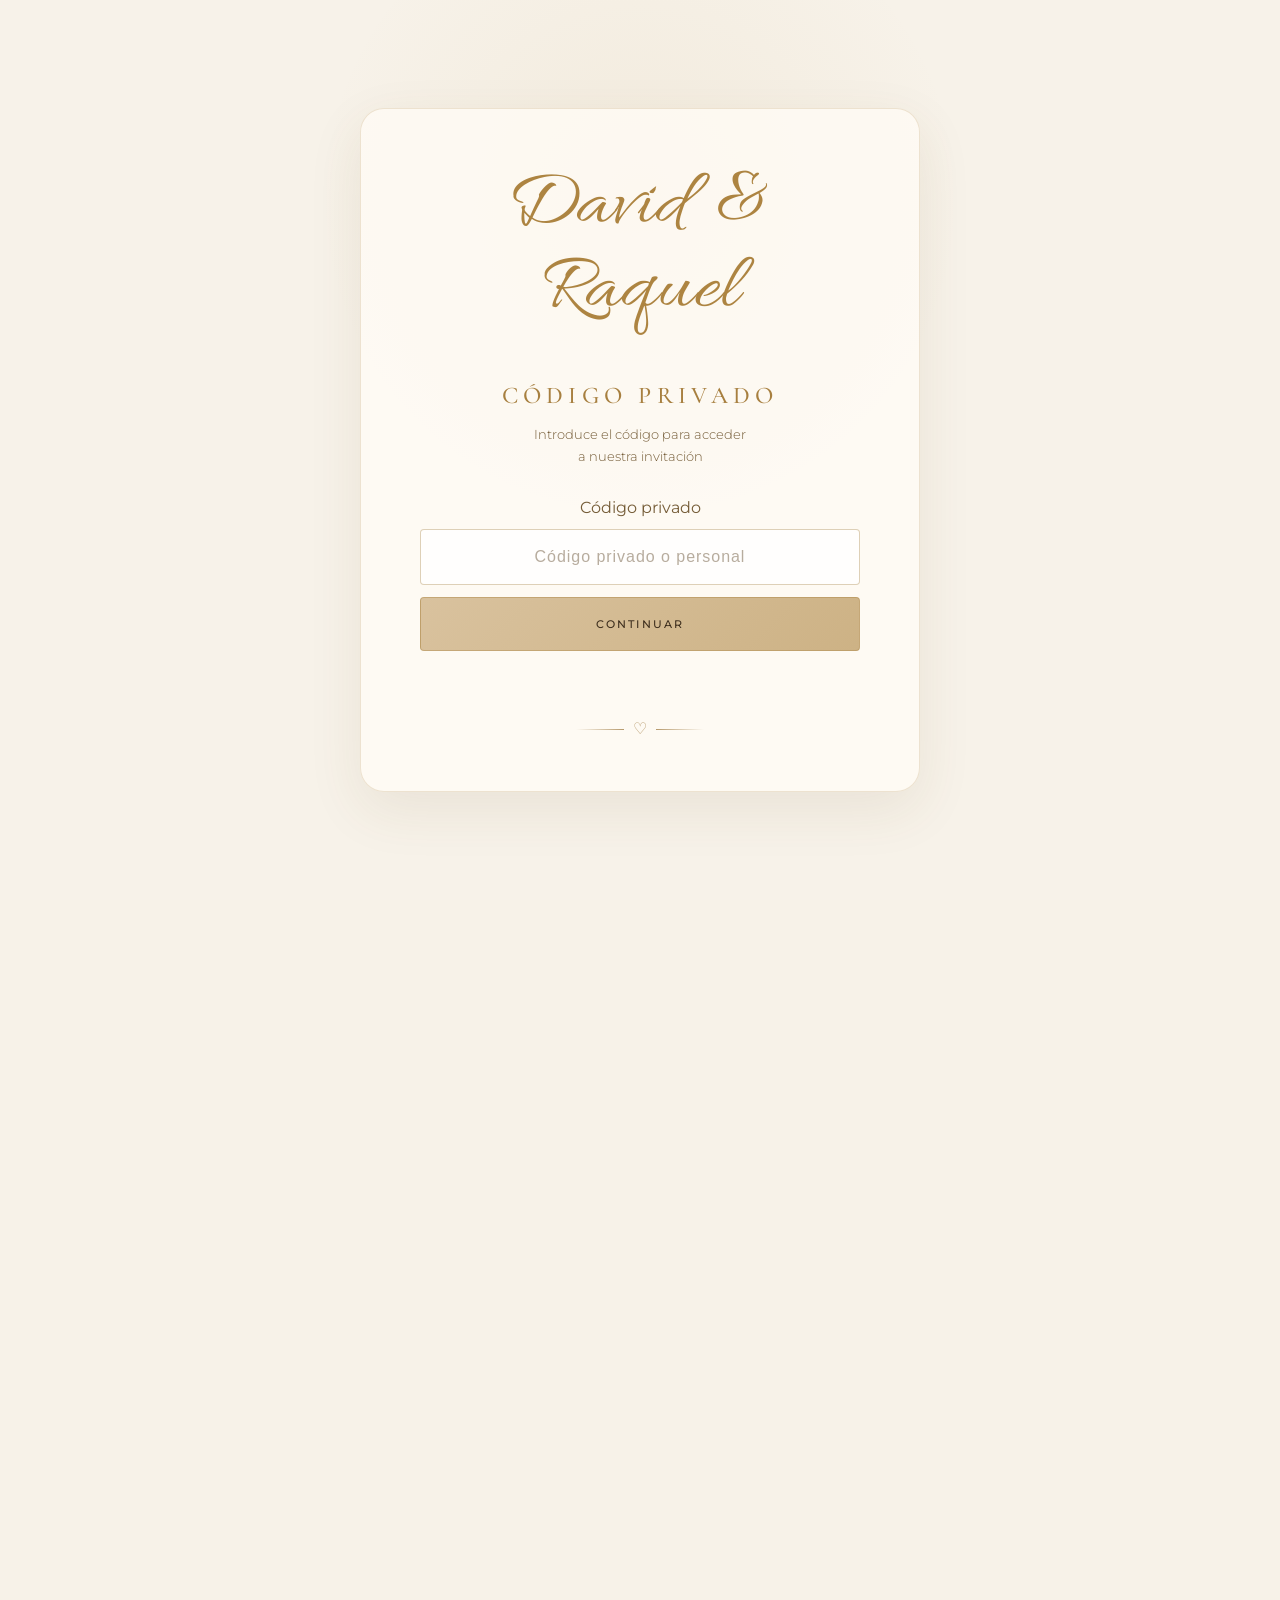
==== index.html @ b71aab76 "Actualización" ====
<!doctype html>
<html lang="es">
<head>
  <meta charset="utf-8">
  <meta name="viewport" content="width=device-width, initial-scale=1, maximum-scale=1, user-scalable=no, viewport-fit=cover">
  <meta name="theme-color" content="#f7f2e8">
  <meta name="robots" content="noindex,nofollow,noarchive">
  <meta name="description" content="Invitación de boda de David y Raquel">
  <meta name="format-detection" content="telephone=no,email=no,address=no,date=no">
  <title>David & Raquel · Nuestra boda</title>

  <link rel="preconnect" href="https://fonts.googleapis.com">
  <link rel="preconnect" href="https://fonts.gstatic.com" crossorigin>
  <link href="https://fonts.googleapis.com/css2?family=Allura&family=Cormorant+Garamond:wght@400;500;600&family=Montserrat:wght@300;400;500&display=swap" rel="stylesheet">

  <style id="critical-access-css">
    html,body{margin:0;background:#f7f2e9}
    body.is-locked{overflow:hidden}
    body.is-locked main,
    body.is-locked .site-header,
    body.is-locked .floating-nav,
    body.is-locked .music-control,
    body.is-locked .scroll-progress{
      visibility:hidden!important;
      opacity:0!important;
      pointer-events:none!important
    }
    #accessGate{
      position:fixed;inset:0;z-index:3000;
      display:grid;place-items:center;background:#f7f2e9
    }
  </style>
  <link rel="stylesheet" href="css/style.css?v=55.2">
</head>
<body class="is-locked">
  <div class="scroll-progress" id="scrollProgress"></div>

  <div class="access-gate access-gate--cinematic" id="accessGate">
    <div class="access-card access-card--dark">
      <div class="access-monogram access-monogram--names" aria-hidden="true">David <span>&amp;</span> Raquel</div>
      <p class="access-kicker">Código privado</p>
      <p class="access-copy">
        Introduce el código para acceder<br>
        a nuestra invitación
      </p>

      <form id="accessForm" class="access-form-cinematic">
        <label class="sr-only" for="accessCode">Código privado</label>
        <input id="accessCode"
               type="password"
               required
               maxlength="20"
               autocomplete="off"
               inputmode="text"
               placeholder="Código privado o personal">
        <button type="submit">Continuar</button>
        <p id="accessMessage"
           class="access-message"
           role="status"
           aria-live="polite"></p>
      </form>

      <div class="access-ornament" aria-hidden="true">
        <span></span><i>♡</i><span></span>
      </div>
</div>
  </div>

  <main>
    <section class="hero" id="portada" aria-labelledby="titulo-principal">
      <div class="hero__content">
        <p class="hero__eyebrow">Nos casamos</p>
        <h1 id="titulo-principal" class="hero__names">
          <span>David</span>
          <span class="hero__ampersand">&</span>
          <span>Raquel</span>
        </h1>
        <div class="hero__divider" aria-hidden="true"></div>
        <p class="hero__date">
          <span>22</span><span>noviembre</span><span>2026</span>
        </p>
        <p class="hero__time">17:00 horas</p>

        <div class="personalized-welcome" id="personalizedWelcome" hidden>
          <p class="personalized-welcome__eyebrow">Esta invitación es para</p>
          <p class="personalized-welcome__name" id="personalizedGuestName"></p>
          <p class="personalized-welcome__message" id="personalizedMessage">
            Nos hace muchísima ilusión compartir este día contigo.
          </p>
        </div>
      </div>
</section>

    <section class="countdown-section" id="cuenta-atras" aria-labelledby="countdown-title">
      <div class="countdown-section__inner">
        <h2 id="countdown-title">Cuenta atrás</h2>
        <p class="countdown-section__script">Faltan</p>
        <div class="countdown" role="timer" aria-live="polite">
          <article class="countdown__item"><strong id="days">000</strong><span>Días</span></article>
          <article class="countdown__item"><strong id="hours">00</strong><span>Horas</span></article>
          <article class="countdown__item"><strong id="minutes">00</strong><span>Min</span></article>
          <article class="countdown__item"><strong id="seconds">00</strong><span>Seg</span></article>
        </div>
        <p class="countdown-section__closing">para celebrar juntos nuestro gran día</p>
      </div>
</section>

    <section class="story" id="historia" aria-labelledby="story-title">
      <div class="story__intro reveal">
        <p class="section-kicker">Nuestra historia</p>
        <h2 id="story-title">Cómo empezó todo</h2>
        <div class="section-divider" aria-hidden="true"></div>
        <p class="story__lead">
          Nos encontramos en un momento inesperado que cambió nuestras vidas para siempre.
          Desde ese día, cada instante juntos se ha convertido en una historia de amor que
          merece ser contada. Quizá nuestro hilo rojo llevaba años entrelazando nuestros
          caminos, esperando el momento perfecto para unirnos. Hoy, con el corazón lleno
          de ilusión, queremos compartir con vosotros el comienzo de nuestro para siempre.
        </p>
      </div>

      <div class="timeline">
        <article class="timeline__item reveal">
          <span class="timeline__number">01</span>
          <div class="timeline__content">
            <span class="timeline__icon">♥</span>
            <p class="timeline__eyebrow">Nos conocimos</p>
            <h3>Algo especial</h3>
            <p>Y aunque no era el momento, sentimos que había algo especial entre nosotros.</p>
          </div>
        </article>

        <article class="timeline__item reveal">
          <span class="timeline__number">02</span>
          <div class="timeline__content">
            <span class="timeline__icon">◇</span>
            <p class="timeline__eyebrow">La pedida</p>
            <h3>Un atardecer inolvidable</h3>
            <p>
              Un atardecer, en un lugar muy especial, llegó una pregunta que cambiaría
              nuestras vidas para siempre. Y, por supuesto, la respuesta fue un “sí”
              lleno de ilusión.
            </p>
          </div>
        </article>

        <article class="timeline__item reveal">
          <span class="timeline__number">03</span>
          <div class="timeline__content">
            <span class="timeline__icon">♡</span>
            <p class="timeline__eyebrow">22 de noviembre de 2026</p>
            <h3>Una nueva etapa</h3>
            <p>
              Y aquí estamos. A punto de comenzar la aventura más bonita de todas.
              Nos haría muchísima ilusión que formarais parte del primer capítulo
              de esta nueva e ilusionante etapa de nuestras vidas.
            </p>
          </div>
        </article>
      </div>
</section>

    <section class="program" id="programa" aria-labelledby="program-title">
      <div class="program__intro reveal">
        <p class="section-kicker">Programa</p>
        <h2 id="program-title">Nuestro gran día</h2>
        <div class="section-divider" aria-hidden="true"></div>
        <p>
          Cada momento de este día ha sido preparado con muchísima ilusión.
          Esperamos compartirlo con vosotros.
        </p>
      </div>

      <div class="program__timeline">
        <article class="program__item reveal">
          <time datetime="2026-11-22T16:30:00+01:00">16:30</time>
          <div class="program__dot" aria-hidden="true"></div>
          <div class="program__content">
            <span class="program__icon program__icon--church" aria-hidden="true">⛪</span>
            <h3>Llegada de los invitados a la iglesia</h3>
            <p>Los invitados esperan nuestra llegada y el comienzo de nuestro gran día.</p>
          </div>
        </article>

        <article class="program__item reveal">
          <time datetime="2026-11-22T17:00:00+01:00">17:00</time>
          <div class="program__dot" aria-hidden="true"></div>
          <div class="program__content">
            <span class="program__icon program__icon--rings" aria-hidden="true">
              <svg viewBox="0 0 64 42" focusable="false">
                <circle cx="24" cy="23" r="13"></circle>
                <circle cx="40" cy="23" r="13"></circle>
                <path d="M18 9l3-5h6l3 5M34 9l3-5h6l3 5"></path>
              </svg>
            </span>
            <h3>Ceremonia</h3>
            <p>El momento en el que diremos «sí, quiero».</p>
          </div>
        </article>

        <article class="program__item reveal">
          <time datetime="2026-11-22T19:30:00+01:00">19:30</time>
          <div class="program__dot" aria-hidden="true"></div>
          <div class="program__content">
            <span class="program__icon" aria-hidden="true">🥂</span>
            <h3>Cóctel</h3>
            <p>Brindaremos, compartiremos risas y comenzaremos la celebración.</p>
          </div>
        </article>

        <article class="program__item reveal">
          <time datetime="2026-11-22T21:00:00+01:00">21:00</time>
          <div class="program__dot" aria-hidden="true"></div>
          <div class="program__content">
            <span class="program__icon" aria-hidden="true">🍽️</span>
            <h3>Cena</h3>
            <p>Un momento para disfrutar juntos alrededor de la mesa.</p>
          </div>
        </article>

        <article class="program__item reveal">
          <time datetime="2026-11-22T22:00:00+01:00">22:00</time>
          <div class="program__dot" aria-hidden="true"></div>
          <div class="program__content">
            <span class="program__icon" aria-hidden="true">🎵</span>
            <h3>¡Empieza la fiesta!</h3>
            <p>El momento de darlo todo en la pista de baile.</p>
          </div>
        </article>
      </div>
</section>

    <section class="locations" id="ubicaciones" aria-labelledby="locations-title">
      <div class="locations__intro reveal">
        <p class="section-kicker">Dónde nos vemos</p>
        <h2 id="locations-title">Ceremonia y celebración</h2>
        <div class="section-divider" aria-hidden="true"></div>
        <p>Dos lugares especiales para un día que recordaremos siempre.</p>
      </div>

      <div class="locations__grid">
        <article class="location-card reveal">
          <span class="location-card__symbol" aria-hidden="true">♡</span>
          <p class="location-card__eyebrow">Ceremonia</p>
          <h3>Iglesia Nuestra Señora de los Dolores</h3>
          <p class="location-card__time">17:00 h</p>
          <address>
            C/ Gran Vía, 16<br>
            21410 Isla Cristina, Huelva
          </address>
          <a class="location-card__link"
             href="https://www.google.com/maps/search/?api=1&query=Iglesia%20Nuestra%20Se%C3%B1ora%20de%20los%20Dolores%2C%20Calle%20Gran%20V%C3%ADa%2016%2C%2021410%20Isla%20Cristina%2C%20Huelva"
             target="_blank"
             rel="noopener noreferrer">
            <span aria-hidden="true">📍</span> Abrir ubicación en Google Maps <span aria-hidden="true">→</span>
          </a>
        </article>

        <article class="location-card reveal">
          <span class="location-card__symbol location-card__symbol--stars" aria-hidden="true">
            <span>✦</span><span>✧</span><span>✦</span>
          </span>
          <p class="location-card__eyebrow">Celebración</p>
          <h3>Espacio Capitana</h3>
          <p class="location-card__time">19:30 h</p>
          <address>
            Plaza de la Ribera, 7 · Planta 2<br>
            21410 Isla Cristina, Huelva
          </address>
          <a class="location-card__link"
             href="https://www.google.com/maps/search/?api=1&query=Espacio%20Capitana%2C%20Plaza%20de%20la%20Ribera%207%2C%20Planta%202%2C%2021410%20Isla%20Cristina%2C%20Huelva"
             target="_blank"
             rel="noopener noreferrer">
            <span aria-hidden="true">📍</span> Abrir ubicación en Google Maps <span aria-hidden="true">→</span>
          </a>
        </article>
      </div>
</section>
    <section class="rsvp" id="confirmacion" aria-labelledby="rsvp-title">
      <div class="rsvp__intro reveal">
        <p class="section-kicker">Confirmación</p>
        <h2 id="rsvp-title">Nos encantará contar contigo</h2>
        <div class="section-divider" aria-hidden="true"></div>
        <p>
          Por favor, confirma tu asistencia antes del 15 de octubre de 2026
          para ayudarnos a preparar este día con todo el cariño.
        </p>
      </div>

      <form class="rsvp-form reveal" id="rsvpForm" novalidate>
        <div class="form-field form-field--full">
          <label for="guestName">Nombre y apellidos</label>
          <input id="guestName" name="nombre" type="text" autocomplete="name" required>
          <small class="field-error" data-error-for="guestName"></small>
        </div>

        <div class="form-field">
          <label for="phone">Teléfono</label>
          <input id="phone" name="telefono" type="tel" autocomplete="tel"
                 inputmode="tel" placeholder="Opcional">
        </div>


        <fieldset class="form-field form-field--full attendance-field">
          <legend>¿Podrás acompañarnos?</legend>
          <label class="radio-option">
            <input type="radio" name="asistencia" value="Sí" required>
            <span>Sí, allí estaré</span>
          </label>
          <label class="radio-option">
            <input type="radio" name="asistencia" value="No">
            <span>No podré asistir</span>
          </label>
          <small class="field-error" data-error-for="attendance"></small>
        </fieldset>
<div class="form-field">
          <label for="adults">Número de adultos</label>
          <select id="adults" name="adultos" required></select>
          <small class="field-hint">
            Incluye en el total a la persona que realiza la confirmación.
          </small>
          <small class="field-error" data-error-for="adults"></small>
        </div>

        <div class="form-field" id="childrenField">
          <label for="children">Número de niños</label>
          <select id="children" name="ninos" required></select>
          <small class="field-error" data-error-for="children"></small>
        </div>
<fieldset class="form-field form-field--full dietary-field">
          <legend>Alergias o preferencias alimentarias</legend>
          <p class="field-hint">
            Si alguna persona necesita un menú especial, escribe su nombre y la necesidad concreta. Así podremos diferenciar a cada asistente dentro de la misma invitación.
          </p>

          <label class="special-menu-toggle">
            <span>¿Algún asistente necesita un menú especial?</span>
            <select id="hasSpecialMenu">
              <option value="no" selected>No</option>
              <option value="yes">Sí</option>
            </select>
          </label>

          <div class="dietary-list" id="dietaryList" hidden></div>

          <button type="button" class="secondary-button dietary-add"
                  id="addDietaryRow" hidden>
            + Añadir otra persona
          </button>
        </fieldset>


        <div class="form-field form-field--full">
          <label for="comments">¿Quieres decirnos algo?</label>
          <textarea id="comments" name="comentarios" rows="5"></textarea>
        </div>

        <input type="hidden" name="fecha_envio" id="submissionDate">

        <div class="form-actions form-field--full">
          <button class="primary-button rsvp-submit" type="submit">
            Confirmar asistencia
          </button>
          <p class="form-status" id="formStatus" role="status" aria-live="polite"></p>
          <section class="rsvp-result" id="rsvpResult" hidden aria-live="polite"></section>
        </div>
      </form>
</section>

    
    

    <section class="music-suggestions" id="musica" aria-labelledby="music-title">
      <div class="music-suggestions__inner reveal">
        <p class="section-kicker">Nuestra banda sonora</p>
        <h2 id="music-title">Tu canción también puede sonar</h2>
        <div class="section-divider" aria-hidden="true"></div>
        <p class="music-suggestions__lead">
          La música tiene el poder de convertir los momentos en recuerdos inolvidables.
          Nos encantaría conocer las canciones que te gustaría escuchar durante nuestro gran día.
        </p>
        <form class="music-form" id="musicSuggestionForm" novalidate>
          <div class="form-field form-field--full">
            <label for="musicGuestName">Tu nombre</label>
            <input id="musicGuestName" name="nombre" type="text" autocomplete="name" required>
          </div>
          <article class="music-moment">
            <div class="music-moment__heading"><span class="music-moment__icon" aria-hidden="true">🍽️</span><div><p class="music-moment__eyebrow">Durante la cena</p><h3>¿Qué canción te gustaría escuchar mientras disfrutamos de la cena?</h3></div></div>
            <div class="music-suggestions-list">
              <div class="music-suggestion-row">
                <span class="music-suggestion-row__number">1</span>
                <div class="form-field"><label for="dinnerSong">Canción</label><input id="dinnerSong" name="cancion_cena" type="text" placeholder="Ej.: Perfect"></div>
                <div class="form-field"><label for="dinnerArtist">Artista</label><input id="dinnerArtist" name="artista_cena" type="text" placeholder="Ej.: Ed Sheeran"></div>
              </div>
              <div class="music-suggestion-row">
                <span class="music-suggestion-row__number">2</span>
                <div class="form-field"><label for="dinnerSong2">Canción opcional</label><input id="dinnerSong2" name="cancion_cena_2" type="text" placeholder="Otra canción"></div>
                <div class="form-field"><label for="dinnerArtist2">Artista</label><input id="dinnerArtist2" name="artista_cena_2" type="text" placeholder="Artista"></div>
              </div>
              <div class="music-suggestion-row">
                <span class="music-suggestion-row__number">3</span>
                <div class="form-field"><label for="dinnerSong3">Canción opcional</label><input id="dinnerSong3" name="cancion_cena_3" type="text" placeholder="Otra canción"></div>
                <div class="form-field"><label for="dinnerArtist3">Artista</label><input id="dinnerArtist3" name="artista_cena_3" type="text" placeholder="Artista"></div>
              </div>
            </div>
          </article>
          <article class="music-moment">
            <div class="music-moment__heading"><span class="music-moment__icon music-moment__icon--vinyl" aria-hidden="true">
              <svg viewBox="0 0 56 56" focusable="false">
                <circle cx="28" cy="28" r="20"></circle>
                <circle cx="28" cy="28" r="9"></circle>
                <circle cx="28" cy="28" r="2.6"></circle>
                <path d="M17 18c3.5-3.1 7.3-4.7 11.7-4.8M38.5 38.8c-3.2 2.8-6.8 4.2-10.8 4.3"></path>
              </svg>
            </span><div><p class="music-moment__eyebrow">Durante el baile</p><h3>¿Qué canción no puede faltar cuando llegue el momento de darlo todo?</h3></div></div>
            <div class="music-suggestions-list">
              <div class="music-suggestion-row">
                <span class="music-suggestion-row__number">1</span>
                <div class="form-field"><label for="danceSong">Canción</label><input id="danceSong" name="cancion_baile" type="text" placeholder="Ej.: Viva la Vida"></div>
                <div class="form-field"><label for="danceArtist">Artista</label><input id="danceArtist" name="artista_baile" type="text" placeholder="Ej.: Coldplay"></div>
              </div>
              <div class="music-suggestion-row">
                <span class="music-suggestion-row__number">2</span>
                <div class="form-field"><label for="danceSong2">Canción opcional</label><input id="danceSong2" name="cancion_baile_2" type="text" placeholder="Otra canción"></div>
                <div class="form-field"><label for="danceArtist2">Artista</label><input id="danceArtist2" name="artista_baile_2" type="text" placeholder="Artista"></div>
              </div>
              <div class="music-suggestion-row">
                <span class="music-suggestion-row__number">3</span>
                <div class="form-field"><label for="danceSong3">Canción opcional</label><input id="danceSong3" name="cancion_baile_3" type="text" placeholder="Otra canción"></div>
                <div class="form-field"><label for="danceArtist3">Artista</label><input id="danceArtist3" name="artista_baile_3" type="text" placeholder="Artista"></div>
              </div>
            </div>
          </article>
          <div class="music-form__actions"><button class="primary-button" type="submit">Enviar sugerencias</button><p class="form-status" id="musicFormStatus" role="status" aria-live="polite"></p></div>
        </form>
      </div>
</section>

    <section class="gifts" id="regalos" aria-labelledby="gifts-title">
      <div class="gifts__inner reveal">
        <p class="section-kicker">Un detalle</p>
        <h2 id="gifts-title">El mejor regalo</h2>
        <div class="section-divider"></div>

        <p class="gifts__lead">
          Vuestra presencia será, sin duda, el mejor regalo. Si además queréis ayudarnos
          a comenzar esta nueva etapa, podéis hacerlo mediante transferencia bancaria
          o Bizum. Y, para los más clásicos y tradicionales, siempre estará la opción
          del sobrecito.
        </p>

        <div class="gift-card">
          <span class="gift-card__symbol" aria-hidden="true">♡</span>

          <div class="gift-option">
            <p class="gift-card__title">Transferencia bancaria</p>
            <div class="gift-data">
              <span class="gift-data__label">IBAN</span>
              <span class="account-number" dir="ltr"
                    aria-label="ES54 0182 0451 4502 0164 3567">ES54 0182 0451 4502 0164 3567</span>
              <button class="copy-button" type="button"
                      data-copy="ES5401820451450201643567"
                      data-success="IBAN copiado">
                Copiar IBAN
              </button>
            </div>
          </div>

          <div class="gift-option gift-option--bizum">
            <p class="gift-card__title">Bizum</p>
            <p class="gift-option__text">
              Podéis enviarlo a cualquiera de estos dos números:
            </p>

            <div class="bizum-grid">
              <div class="bizum-number">
                <a href="tel:+34652199526">652 199 526</a>
                <button class="copy-button" type="button"
                        data-copy="652199526"
                        data-success="Número de Bizum copiado">
                  Copiar número
                </button>
              </div>

              <div class="bizum-number">
                <a href="tel:+34640108316">640 108 316</a>
                <button class="copy-button" type="button"
                        data-copy="640108316"
                        data-success="Número de Bizum copiado">
                  Copiar número
                </button>
              </div>
            </div>
          </div>

          <p class="copy-status" id="copyStatus" role="status" aria-live="polite"></p>
        </div>
      </div>
</section>



    <section class="farewell" id="despedida" aria-labelledby="farewell-title">
      <div class="farewell__inner reveal">
        <p class="section-kicker">Nos vemos muy pronto</p>
        <h2 id="farewell-title">Gracias por acompañarnos</h2>
        <div class="section-divider" aria-hidden="true"></div>
        <p>
          Gracias por formar parte de nuestra historia. Os esperamos con muchísima ilusión
          para celebrar juntos uno de los días más importantes de nuestras vidas.
        </p>
        <p class="farewell__names">David &amp; Raquel</p>
        <p class="farewell__date">22 · noviembre · 2026</p>
        <a class="back-to-top" href="#portada">Volver al inicio ↑</a>
      </div>
</section>

  </main>

  <button class="music-control" id="musicControl" type="button"
          aria-label="Activar o pausar música" aria-pressed="false">
    <span aria-hidden="true">♪</span>
  </button>
  <audio id="backgroundMusic" loop preload="auto" playsinline webkit-playsinline>
    <source src="assets/music/boda.mp3" type="audio/mpeg">
  </audio>

  <nav class="floating-nav" aria-label="Navegación de la invitación">
    <a href="#portada" aria-label="Ir a portada">Inicio</a>
    <a href="#historia" aria-label="Ir a nuestra historia">Historia</a>
    <a href="#programa" aria-label="Ir al programa">Programa</a>
    <a href="#ubicaciones" aria-label="Ir a ubicaciones">Lugares</a>
    <a href="#confirmacion" aria-label="Ir a confirmación">Confirmar</a>
    <a href="#musica" aria-label="Ir a nuestra banda sonora">Música</a>
    <a href="#regalos" aria-label="Ir a transferencia y Bizum">Detalle</a>
  </nav>

  <script src="js/app.js?v=55.2.1"></script>
</body>
</html>
---- css/style.css ----
/* Estilos principales */
:root{
  --ivory:#f7f2e8;--ivory-soft:#fbf8f2;--gold:#b99857;--gold-light:#d8c08d;
  --gold-dark:#8f713d;--text:#7b6744;--white:#fff;
  --shadow:0 20px 60px rgba(119,94,51,.10);
  --serif:"Cormorant Garamond",Georgia,serif;--script:"Allura",cursive;
  --sans:"Montserrat",Arial,sans-serif
}
*{box-sizing:border-box} html{scroll-behavior:smooth}
body{margin:0;min-width:320px;background:var(--ivory);color:var(--text);font-family:var(--sans);overflow-x:hidden}
button{font:inherit}
.hero,.countdown-section{position:relative;min-height:100svh;display:grid;place-items:center;padding:40px 20px;overflow:hidden}
.hero{background:radial-gradient(circle at 15% 20%,rgba(216,192,141,.18),transparent 28%),radial-gradient(circle at 85% 80%,rgba(185,152,87,.12),transparent 34%),linear-gradient(180deg,var(--ivory-soft),var(--ivory))}
.hero::before,.hero::after,.countdown-section::before,.countdown-section::after,.story::before,.story::after,.program::before,.program::after,.locations::before,.locations::after{content:"";position:absolute;width:280px;height:280px;border:1px solid rgba(185,152,87,.16);border-radius:50%}
.hero::before{top:-170px;left:-130px}.hero::after{right:-150px;bottom:-180px}
.hero__content{position:relative;z-index:2;width:min(100%,760px);text-align:center;animation:fade-up 1.15s ease both}
.hero__eyebrow{margin:0 0 20px;color:var(--gold-dark);font-size:clamp(.95rem,2.2vw,1.18rem);font-weight:500;letter-spacing:.34em;text-transform:uppercase}
.hero__names{display:flex;flex-direction:column;align-items:center;margin:0;color:var(--gold);font-family:var(--script);font-size:clamp(4.8rem,13vw,9rem);font-weight:400;line-height:.76}
.hero__ampersand{margin:.05em 0;color:var(--gold-dark);font-family:var(--serif);font-size:.55em;font-style:italic;line-height:1}
.hero__divider,.section-divider{width:88px;height:1px;margin:34px auto 24px;background:linear-gradient(90deg,transparent,var(--gold),transparent)}
.hero__date{display:flex;justify-content:center;flex-wrap:wrap;gap:.55em;margin:0;color:var(--gold-dark);font-family:var(--serif);font-size:clamp(1.25rem,4vw,1.75rem);font-weight:500;letter-spacing:.08em;text-transform:uppercase}
.hero__time{margin:8px 0 30px;font-size:.78rem;letter-spacing:.2em;text-transform:uppercase}
.primary-button{min-width:210px;padding:15px 28px;border:1px solid var(--gold);border-radius:999px;background:transparent;color:var(--gold-dark);cursor:pointer;font-size:.76rem;font-weight:500;letter-spacing:.18em;text-transform:uppercase;transition:.22s}
.primary-button:hover,.primary-button:focus-visible{background:var(--gold);color:var(--white);box-shadow:0 10px 26px rgba(143,113,61,.2);outline:none;transform:translateY(-2px)}

.countdown-section{background:linear-gradient(rgba(255,255,255,.52),rgba(255,255,255,.52)),repeating-linear-gradient(45deg,rgba(185,152,87,.025) 0,rgba(185,152,87,.025) 1px,transparent 1px,transparent 8px),var(--ivory-soft)}
.countdown-section::before{top:-185px;right:-120px}.countdown-section::after{bottom:-190px;left:-120px}
.countdown-section__inner{position:relative;z-index:2;width:min(100%,980px);text-align:center}
.countdown-section h2{margin:0 0 22px;color:var(--gold-dark);font-family:var(--serif);font-size:clamp(1.05rem,2.4vw,1.45rem);font-weight:500;letter-spacing:.3em;text-transform:uppercase}
.countdown-section__script{margin:0 0 32px;color:var(--gold);font-family:var(--script);font-size:clamp(3.5rem,9vw,6.5rem);line-height:1}
.countdown{display:grid;grid-template-columns:repeat(4,minmax(120px,1fr));gap:18px}
.countdown__item{position:relative;padding:30px 14px 26px;border:1px solid rgba(185,152,87,.28);background:rgba(255,255,255,.42);box-shadow:var(--shadow)}
.countdown__item::before{content:"";position:absolute;inset:8px;border:1px solid rgba(185,152,87,.12)}
.countdown__item strong{display:block;color:var(--gold);font-family:var(--serif);font-size:clamp(3.4rem,8vw,6rem);font-weight:400;line-height:.9;font-variant-numeric:tabular-nums}
.countdown__item span{display:block;margin-top:18px;color:var(--gold-dark);font-size:.7rem;font-weight:500;letter-spacing:.28em;text-transform:uppercase}
.countdown-section__closing{margin:38px 0 0;font-family:var(--serif);font-size:clamp(1.05rem,2.3vw,1.35rem);font-style:italic}

.story,.program,.locations{position:relative;padding:110px 20px 130px;overflow:hidden}
.story{background:radial-gradient(circle at 12% 16%,rgba(216,192,141,.10),transparent 22%),radial-gradient(circle at 88% 84%,rgba(185,152,87,.08),transparent 24%),var(--ivory)}
.story::before{top:-200px;left:-120px}.story::after{right:-160px;bottom:-190px}
.story__intro,.program__intro,.locations__intro{position:relative;z-index:2;width:min(100%,800px);margin:0 auto 90px;text-align:center}
.section-kicker,.timeline__eyebrow,.location-card__eyebrow{margin:0 0 14px;color:var(--gold-dark);font-size:.75rem;font-weight:500;letter-spacing:.32em;text-transform:uppercase}
.story__intro h2,.program__intro h2,.locations__intro h2{margin:0;color:var(--gold);font-family:var(--script);font-size:clamp(3.8rem,9vw,6.5rem);font-weight:400;line-height:1}
.story__lead,.program__intro p:last-child,.locations__intro p:last-child{margin:0 auto;max-width:720px;font-family:var(--serif);font-size:clamp(1.15rem,2.5vw,1.38rem);line-height:1.8}
.timeline{position:relative;z-index:2;width:min(100%,820px);margin:0 auto;display:grid;gap:42px}
.timeline::before{content:"";position:absolute;top:18px;bottom:18px;left:54px;width:1px;background:linear-gradient(to bottom,transparent,rgba(185,152,87,.5) 8%,rgba(185,152,87,.5) 92%,transparent)}
.timeline__item{position:relative;display:grid;grid-template-columns:108px minmax(0,1fr);align-items:center;min-height:260px;padding:38px 42px 38px 0;border:1px solid rgba(185,152,87,.22);border-radius:28px;background:rgba(255,255,255,.36);box-shadow:var(--shadow)}
.timeline__number{position:relative;z-index:2;display:grid;place-items:center;width:62px;height:62px;margin:0 auto;border:1px solid rgba(185,152,87,.55);border-radius:50%;background:var(--ivory-soft);color:var(--gold);font-family:var(--serif);font-size:1.25rem}
.timeline__content{padding-left:18px}.timeline__icon{display:inline-grid;place-items:center;width:42px;height:42px;margin-bottom:18px;border:1px solid rgba(185,152,87,.4);border-radius:50%;color:var(--gold);font-family:var(--serif);font-size:1.2rem}
.timeline__content h3{margin:0 0 14px;color:var(--gold);font-family:var(--script);font-size:clamp(2.8rem,6vw,4.7rem);font-weight:400;line-height:1}
.timeline__content p:last-child{margin:0;font-family:var(--serif);font-size:1.18rem;line-height:1.72}

.program{background:linear-gradient(rgba(255,255,255,.5),rgba(255,255,255,.5)),var(--ivory-soft)}
.program::before{top:-180px;right:-120px}.program::after{left:-150px;bottom:-200px}
.program__timeline{position:relative;z-index:2;width:min(100%,860px);margin:0 auto}
.program__timeline::before{content:"";position:absolute;top:20px;bottom:20px;left:178px;width:1px;background:linear-gradient(to bottom,transparent,rgba(185,152,87,.55) 8%,rgba(185,152,87,.55) 92%,transparent)}
.program__item{position:relative;display:grid;grid-template-columns:130px 96px minmax(0,1fr);align-items:center;min-height:180px}
.program__item time{justify-self:end;color:var(--gold-dark);font-family:var(--serif);font-size:clamp(1.7rem,4vw,2.4rem);font-weight:500}
.program__dot{position:relative;z-index:2;justify-self:center;width:16px;height:16px;border:4px solid var(--ivory-soft);border-radius:50%;background:var(--gold);box-shadow:0 0 0 1px rgba(185,152,87,.6)}
.program__content{padding:28px 30px;border:1px solid rgba(185,152,87,.22);border-radius:24px;background:rgba(255,255,255,.48);box-shadow:var(--shadow)}
.program__icon{display:inline-block;margin-bottom:10px;color:var(--gold);font-size:1.2rem}
.program__content h3{margin:0 0 8px;color:var(--gold);font-family:var(--script);font-size:clamp(2.3rem,5vw,3.8rem);font-weight:400;line-height:1}
.program__content p{margin:0;font-family:var(--serif);font-size:1.1rem;line-height:1.6}

.locations{background:radial-gradient(circle at 14% 18%,rgba(216,192,141,.10),transparent 24%),radial-gradient(circle at 86% 82%,rgba(185,152,87,.08),transparent 24%),var(--ivory)}
.locations::before{top:-180px;left:-120px}.locations::after{right:-150px;bottom:-190px}
.locations__grid{position:relative;z-index:2;width:min(100%,1040px);margin:0 auto;display:grid;grid-template-columns:repeat(2,minmax(0,1fr));gap:28px}
.location-card{position:relative;padding:46px 38px 40px;border:1px solid rgba(185,152,87,.24);border-radius:30px;background:rgba(255,255,255,.42);box-shadow:var(--shadow);text-align:center}
.location-card::before{content:"";position:absolute;inset:10px;border:1px solid rgba(185,152,87,.12);border-radius:22px;pointer-events:none}
.location-card__symbol{display:inline-grid;place-items:center;width:52px;height:52px;margin-bottom:22px;border:1px solid rgba(185,152,87,.45);border-radius:50%;color:var(--gold);font-family:var(--serif);font-size:1.4rem}
.location-card h3{margin:0 auto 14px;max-width:360px;color:var(--gold);font-family:var(--script);font-size:clamp(2.8rem,5vw,4.6rem);font-weight:400;line-height:1}
.location-card__time{margin:0 0 16px;color:var(--gold-dark);font-family:var(--serif);font-size:1.6rem;font-weight:500}
.location-card address{margin:0 auto 30px;max-width:360px;font-family:var(--serif);font-size:1.12rem;font-style:normal;line-height:1.65}
.location-card__link{display:inline-flex;align-items:center;gap:12px;padding:13px 22px;border-bottom:1px solid var(--gold);color:var(--gold-dark);font-size:.76rem;font-weight:500;letter-spacing:.18em;text-decoration:none;text-transform:uppercase;transition:.22s}
.location-card__link:hover,.location-card__link:focus-visible{color:var(--gold);transform:translateY(-2px);outline:none}

.reveal{opacity:0;transform:translateY(34px);transition:opacity .8s ease,transform .8s ease}
.reveal.is-visible{opacity:1;transform:translateY(0)}
@keyframes fade-up{from{opacity:0;transform:translateY(24px)}to{opacity:1;transform:translateY(0)}}

@media(max-width:800px){
  .countdown{grid-template-columns:repeat(2,minmax(120px,1fr));gap:14px}
  .timeline::before{left:34px}.timeline__item{grid-template-columns:68px minmax(0,1fr);padding:30px 22px 30px 0;min-height:0}
  .timeline__number{width:48px;height:48px;font-size:1rem}.timeline__content{padding-left:12px}
  .program__timeline::before{left:36px}
  .program__item{grid-template-columns:72px minmax(0,1fr);gap:0;padding:16px 0}
  .program__item time{grid-column:2;justify-self:start;margin-bottom:10px;font-size:1.65rem}
  .program__dot{position:absolute;left:28px;top:26px}
  .program__content{grid-column:2;padding:24px}
  .locations__grid{grid-template-columns:1fr}
}
@media(max-width:390px){
  .hero__names{font-size:4.3rem}.hero__date{font-size:1rem}.countdown{gap:10px}.countdown__item strong{font-size:3rem}
  .story,.program,.locations{padding-left:14px;padding-right:14px}.timeline__item{padding-right:16px}
  .location-card{padding:38px 24px 34px}
}


/* Confirmación de asistencia */
.rsvp {
  position: relative;
  padding: 110px 20px 130px;
  overflow: hidden;
  background:
    linear-gradient(rgba(255,255,255,.52), rgba(255,255,255,.52)),
    var(--ivory-soft);
}

.rsvp::before,
.rsvp::after {
  content: "";
  position: absolute;
  width: 280px;
  height: 280px;
  border: 1px solid rgba(185,152,87,.16);
  border-radius: 50%;
}

.rsvp::before { top: -180px; right: -120px; }
.rsvp::after { left: -150px; bottom: -190px; }

.rsvp__intro {
  position: relative;
  z-index: 2;
  width: min(100%, 820px);
  margin: 0 auto 70px;
  text-align: center;
}

.rsvp__intro h2 {
  margin: 0;
  color: var(--gold);
  font-family: var(--script);
  font-size: clamp(3.7rem, 8vw, 6.2rem);
  font-weight: 400;
  line-height: 1;
}

.rsvp__intro p:last-child {
  margin: 0 auto;
  max-width: 680px;
  font-family: var(--serif);
  font-size: clamp(1.1rem, 2.3vw, 1.34rem);
  line-height: 1.75;
}

.rsvp-form {
  position: relative;
  z-index: 2;
  width: min(100%, 900px);
  margin: 0 auto;
  padding: clamp(28px, 5vw, 56px);
  display: grid;
  grid-template-columns: repeat(2, minmax(0, 1fr));
  gap: 28px 30px;
  border: 1px solid rgba(185,152,87,.25);
  border-radius: 30px;
  background: rgba(255,255,255,.48);
  box-shadow: var(--shadow);
}

.form-field {
  display: flex;
  flex-direction: column;
  gap: 10px;
}

.form-field--full {
  grid-column: 1 / -1;
}

.form-field label,
.form-field legend {
  color: var(--gold-dark);
  font-family: var(--serif);
  font-size: 1.08rem;
  font-weight: 500;
}

.form-field input[type="text"],
.form-field input[type="tel"],
.form-field textarea {
  width: 100%;
  border: 0;
  border-bottom: 1px solid rgba(185,152,87,.45);
  background: transparent;
  color: var(--text);
  font-family: var(--serif);
  font-size: 1.1rem;
  outline: none;
  padding: 12px 2px;
  transition: border-color .2s ease, box-shadow .2s ease;
}

.form-field textarea {
  resize: vertical;
  min-height: 120px;
}

.form-field input[type="text"]:focus,
.form-field input[type="tel"]:focus,
.form-field textarea:focus {
  border-color: var(--gold);
  box-shadow: 0 1px 0 var(--gold);
}

.attendance-field {
  border: 0;
  padding: 0;
  margin: 0;
}

.radio-option {
  display: flex;
  align-items: center;
  gap: 12px;
  cursor: pointer;
  font-family: var(--serif);
  font-size: 1.08rem;
}

.radio-option input {
  appearance: none;
  width: 19px;
  height: 19px;
  margin: 0;
  border: 1px solid var(--gold);
  border-radius: 50%;
  display: grid;
  place-items: center;
}

.radio-option input::before {
  content: "";
  width: 9px;
  height: 9px;
  border-radius: 50%;
  background: var(--gold);
  transform: scale(0);
  transition: transform .16s ease;
}

.radio-option input:checked::before {
  transform: scale(1);
}

.field-error {
  min-height: 1em;
  color: #9a5d52;
  font-size: .72rem;
}

.form-actions {
  text-align: center;
  margin-top: 8px;
}

.rsvp-submit {
  min-width: 260px;
}

.rsvp-submit[disabled] {
  opacity: .6;
  cursor: wait;
}

.form-status {
  min-height: 1.5em;
  margin: 18px 0 0;
  font-family: var(--serif);
  font-size: 1.08rem;
}

.form-status.is-success { color: #6f8669; }
.form-status.is-error { color: #9a5d52; }

@media (max-width: 700px) {
  .rsvp-form {
    grid-template-columns: 1fr;
  }

  .form-field--full {
    grid-column: auto;
  }

  .rsvp {
    padding-left: 14px;
    padding-right: 14px;
  }
}


/* Regalos y despedida */
.gifts,
.farewell {
  position: relative;
  overflow: hidden;
  padding: 110px 20px 130px;
}

.gifts {
  background:
    radial-gradient(circle at 15% 20%, rgba(216,192,141,.10), transparent 25%),
    radial-gradient(circle at 85% 80%, rgba(185,152,87,.08), transparent 25%),
    var(--ivory);
}

.gifts__inner,
.farewell__inner {
  position: relative;
  z-index: 2;
  width: min(100%, 820px);
  margin: 0 auto;
  text-align: center;
}

.gifts h2,
.farewell h2 {
  margin: 0;
  color: var(--gold);
  font-family: var(--script);
  font-size: clamp(3.8rem, 9vw, 6.4rem);
  font-weight: 400;
  line-height: 1;
}

.gifts__lead,
.farewell__inner > p {
  margin: 0 auto;
  max-width: 700px;
  font-family: var(--serif);
  font-size: clamp(1.12rem, 2.4vw, 1.35rem);
  line-height: 1.8;
}

.gift-card {
  margin: 54px auto 0;
  max-width: 660px;
  padding: 42px 32px;
  border: 1px solid rgba(185,152,87,.24);
  border-radius: 28px;
  background: rgba(255,255,255,.42);
  box-shadow: var(--shadow);
}

.gift-card__symbol {
  display: inline-grid;
  place-items: center;
  width: 52px;
  height: 52px;
  margin-bottom: 18px;
  border: 1px solid rgba(185,152,87,.45);
  border-radius: 50%;
  color: var(--gold);
  font-family: var(--serif);
  font-size: 1.35rem;
}

.gift-card__title {
  margin: 0 0 12px;
  color: var(--gold-dark);
  font-family: var(--serif);
  font-size: 1.35rem;
  font-weight: 500;
}

.gift-card__text {
  margin: 0;
  font-family: var(--serif);
  font-size: 1.08rem;
  line-height: 1.65;
}

.farewell {
  min-height: 88svh;
  display: grid;
  place-items: center;
  background:
    linear-gradient(rgba(255,255,255,.55), rgba(255,255,255,.55)),
    var(--ivory-soft);
}

.farewell__names {
  margin-top: 36px !important;
  color: var(--gold);
  font-family: var(--script) !important;
  font-size: clamp(3.7rem, 8vw, 5.8rem) !important;
  line-height: 1 !important;
}

.farewell__date {
  margin-top: 10px !important;
  color: var(--gold-dark);
  font-family: var(--serif) !important;
  font-size: 1.15rem !important;
  letter-spacing: .14em;
  text-transform: uppercase;
}

.back-to-top {
  display: inline-block;
  margin-top: 34px;
  padding-bottom: 8px;
  border-bottom: 1px solid var(--gold);
  color: var(--gold-dark);
  font-size: .75rem;
  font-weight: 500;
  letter-spacing: .16em;
  text-decoration: none;
  text-transform: uppercase;
}

/* Navegación flotante */
.floating-nav {
  position: fixed;
  z-index: 50;
  left: 50%;
  bottom: 18px;
  transform: translateX(-50%);
  display: flex;
  gap: 6px;
  max-width: calc(100vw - 24px);
  padding: 7px;
  border: 1px solid rgba(185,152,87,.25);
  border-radius: 999px;
  background: rgba(251,248,242,.9);
  box-shadow: 0 12px 40px rgba(119,94,51,.15);
  backdrop-filter: blur(12px);
}

.floating-nav a {
  padding: 10px 13px;
  border-radius: 999px;
  color: var(--gold-dark);
  font-size: .66rem;
  font-weight: 500;
  letter-spacing: .08em;
  text-decoration: none;
  text-transform: uppercase;
  white-space: nowrap;
  transition: .2s ease;
}

.floating-nav a:hover,
.floating-nav a:focus-visible {
  background: var(--gold);
  color: #fff;
  outline: none;
}

@media (max-width: 620px) {
  .floating-nav a {
    padding: 9px 10px;
    font-size: .58rem;
  }

  .gifts,
  .farewell {
    padding-left: 14px;
    padding-right: 14px;
  }
}



body.is-locked{overflow:hidden}
.welcome-screen{position:fixed;inset:0;z-index:1000;display:grid;place-items:center;padding:32px 20px;background:radial-gradient(circle at 18% 18%,rgba(216,192,141,.20),transparent 30%),radial-gradient(circle at 82% 82%,rgba(185,152,87,.13),transparent 34%),linear-gradient(180deg,#fcfaf5,#f6efe2);transition:opacity .85s ease,visibility .85s ease}
.welcome-screen.is-hidden{opacity:0;visibility:hidden;pointer-events:none}
.welcome-screen__content{text-align:center;width:min(100%,720px);animation:welcomeRise 1.2s ease both}
.welcome-screen__kicker{margin:0 0 24px;color:var(--gold-dark);font-size:.76rem;font-weight:500;letter-spacing:.42em;text-transform:uppercase}
.welcome-screen__names{display:flex;flex-direction:column;align-items:center;margin:0;color:var(--gold);font-family:var(--script);font-size:clamp(5.4rem,15vw,10rem);font-weight:400;line-height:.72}
.welcome-screen__names em{margin:.08em 0;color:var(--gold-dark);font-family:var(--serif);font-size:.46em;font-weight:400}
.welcome-screen__divider{width:110px;height:1px;margin:38px auto 25px;background:linear-gradient(90deg,transparent,var(--gold),transparent)}
.welcome-screen__date{margin:0;color:var(--gold-dark);font-family:var(--serif);font-size:clamp(1.18rem,3vw,1.55rem);letter-spacing:.12em;text-transform:uppercase}
.welcome-screen__phrase{margin:15px 0 34px;font-family:var(--serif);font-size:1.08rem;font-style:italic}
.welcome-screen__button{min-width:220px;padding:15px 28px;border:1px solid var(--gold);border-radius:999px;background:transparent;color:var(--gold-dark);cursor:pointer;font-size:.74rem;font-weight:500;letter-spacing:.2em;text-transform:uppercase;transition:.25s ease}
.welcome-screen__button:hover,.welcome-screen__button:focus-visible{background:var(--gold);color:#fff;outline:none;transform:translateY(-2px);box-shadow:0 14px 32px rgba(143,113,61,.2)}
.scroll-progress{position:fixed;z-index:80;top:0;left:0;width:0;height:2px;background:linear-gradient(90deg,var(--gold-light),var(--gold),var(--gold-dark))}
.music-control{position:fixed;z-index:70;right:18px;bottom:18px;display:grid;place-items:center;width:48px;height:48px;border:1px solid rgba(185,152,87,.35);border-radius:50%;background:rgba(251,248,242,.92);color:var(--gold-dark);cursor:pointer;box-shadow:0 12px 32px rgba(119,94,51,.14);transition:.22s ease}
.music-control:hover,.music-control:focus-visible{background:var(--gold);color:#fff;outline:none;transform:translateY(-2px)}
.music-control.is-playing span{animation:musicPulse 1.1s ease-in-out infinite}
.location-card,.program__content,.timeline__item,.gift-card{transition:transform .3s ease,box-shadow .3s ease,border-color .3s ease}
.location-card:hover,.program__content:hover,.timeline__item:hover,.gift-card:hover{transform:translateY(-4px);border-color:rgba(185,152,87,.38);box-shadow:0 28px 72px rgba(119,94,51,.14)}
@keyframes welcomeRise{from{opacity:0;transform:translateY(24px)}to{opacity:1;transform:none}}
@keyframes musicPulse{50%{transform:scale(1.15)}}
@media(max-width:760px){.welcome-screen__names{font-size:clamp(4.8rem,23vw,7.3rem)}.music-control{right:14px;bottom:80px}}

.access-gate{position:fixed;inset:0;z-index:2000;display:grid;place-items:center;padding:24px;background:linear-gradient(180deg,#fcfaf5,#f6efe2)}
.access-gate.is-hidden{display:none}
.access-card{width:min(100%,520px);padding:48px 34px;border:1px solid rgba(185,152,87,.28);border-radius:30px;background:rgba(255,255,255,.5);text-align:center;box-shadow:0 28px 80px rgba(119,94,51,.14)}
.access-kicker{margin:0 0 18px;color:var(--gold-dark);font-size:.72rem;letter-spacing:.34em;text-transform:uppercase}
.access-card h1{margin:0;color:var(--gold);font-family:var(--script);font-size:clamp(4rem,12vw,6.5rem);font-weight:400}
.access-divider{width:88px;height:1px;margin:22px auto;background:linear-gradient(90deg,transparent,var(--gold),transparent)}
.access-card form{display:grid;gap:12px;margin-top:24px}
.access-card input{padding:14px 16px;border:1px solid rgba(185,152,87,.4);border-radius:999px;text-align:center}
.access-card button{padding:14px;border:1px solid var(--gold);border-radius:999px;background:var(--gold);color:#fff;cursor:pointer}
.access-message{min-height:1.2em;color:#9a5d52}
.gift-data{display:grid;gap:12px;margin-top:24px}
.gift-data span{color:var(--gold-dark);font-size:.7rem;letter-spacing:.24em;text-transform:uppercase}
.gift-data strong{font-family:var(--serif);font-size:clamp(1.08rem,3vw,1.4rem);color:var(--gold-dark)}
.copy-button{justify-self:center;padding:11px 18px;border:1px solid var(--gold);border-radius:999px;background:transparent;color:var(--gold-dark);cursor:pointer}
.gift-phones{margin-top:28px;padding-top:22px;border-top:1px solid rgba(185,152,87,.22);font-family:var(--serif);font-size:1.08rem}
.gift-phones a{color:var(--gold-dark);text-decoration:none}
.gift-phones span{margin:0 8px;color:var(--gold)}
.copy-status{min-height:1.2em;margin-top:12px;color:#6f8669;font-family:var(--serif)}


/* V1.2 · Opciones de regalo por transferencia y Bizum */
.gift-option + .gift-option {
  margin-top: 34px;
  padding-top: 30px;
  border-top: 1px solid rgba(185,152,87,.22);
}

.gift-option__text {
  margin: 0 0 20px;
  font-family: var(--serif);
  font-size: 1.08rem;
  line-height: 1.65;
}

.bizum-grid {
  display: grid;
  grid-template-columns: repeat(2, minmax(0,1fr));
  gap: 18px;
}

.bizum-number {
  display: grid;
  gap: 12px;
  padding: 22px 18px;
  border: 1px solid rgba(185,152,87,.22);
  border-radius: 20px;
  background: rgba(255,255,255,.32);
}

.bizum-number a {
  color: var(--gold-dark);
  font-family: var(--serif);
  font-size: 1.3rem;
  font-weight: 500;
  letter-spacing: .06em;
  text-decoration: none;
}

@media (max-width: 620px) {
  .bizum-grid {
    grid-template-columns: 1fr;
  }
}
\n\n/* V23 · Evita enlaces automáticos y subrayados de Safari/iPhone */\n.account-number,\n.account-number:link,\n.account-number:visited {\n  color: var(--gold-dark) !important;\n  text-decoration: none !important;\n  -webkit-text-decoration: none !important;\n  font-variant-numeric: tabular-nums;\n  unicode-bidi: isolate;\n}\n\na[x-apple-data-detectors],\na[x-apple-data-detectors]:link,\na[x-apple-data-detectors]:visited,\n*[x-apple-data-detectors] {\n  color: inherit !important;\n  text-decoration: none !important;\n  border-bottom: 0 !important;\n  font: inherit !important;\n}\n



/* =========================================================
   V37 · Acceso directo y sección de regalos corregida
   ========================================================= */

.sr-only {
  position: absolute !important;
  width: 1px !important;
  height: 1px !important;
  padding: 0 !important;
  margin: -1px !important;
  overflow: hidden !important;
  clip: rect(0,0,0,0) !important;
  white-space: nowrap !important;
  border: 0 !important;
}

.access-gate--cinematic {
  position: fixed;
  inset: 0;
  z-index: 3000;
  display: grid;
  place-items: center;
  padding: 24px;
  background:
    radial-gradient(circle at 50% 42%, rgba(180,132,55,.07), transparent 28%),
    #030303;
  color: #d8b66f;
  transition: opacity .7s ease, visibility .7s ease;
}

.access-gate--cinematic.is-leaving {
  opacity: 0;
  visibility: hidden;
  pointer-events: none;
}

.access-card--dark {
  width: min(100%, 470px);
  padding: 30px 24px;
  border: 0;
  border-radius: 0;
  background: transparent;
  box-shadow: none;
  text-align: center;
  backdrop-filter: none;
}

.access-lock {
  margin-bottom: 22px;
  color: #b89042;
  font-size: 1.35rem;
  transform: rotate(45deg);
}

.access-card--dark .access-kicker {
  margin: 0 0 13px;
  color: #d3ae65;
  font-family: var(--serif);
  font-size: clamp(1.15rem,4vw,1.5rem);
  font-weight: 500;
  letter-spacing: .22em;
  text-transform: uppercase;
}

.access-copy {
  margin: 0 0 30px;
  color: rgba(240,222,188,.76);
  font-family: var(--sans);
  font-size: .82rem;
  font-weight: 300;
  line-height: 1.7;
}

.access-form-cinematic {
  display: grid;
  gap: 12px;
  width: min(100%,310px);
  margin-inline: auto;
}

.access-form-cinematic input {
  min-height: 54px;
  border: 1px solid rgba(197,157,83,.58);
  border-radius: 4px;
  background: rgba(0,0,0,.5);
  color: #f3dfb7;
  text-align: center;
  letter-spacing: .18em;
  outline: none;
}

.access-form-cinematic input::placeholder {
  color: rgba(226,199,147,.38);
  letter-spacing: .12em;
}

.access-form-cinematic input:focus {
  border-color: #d2aa5e;
  box-shadow: 0 0 0 3px rgba(196,151,71,.09);
}

.access-form-cinematic button {
  min-height: 46px;
  border: 1px solid rgba(197,157,83,.65);
  border-radius: 4px;
  background: rgba(180,136,57,.10);
  color: #dcb96f;
  font-size: .69rem;
  font-weight: 500;
  letter-spacing: .19em;
  text-transform: uppercase;
}

.access-form-cinematic button:disabled {
  opacity: .65;
  cursor: wait;
}

.access-card--dark .access-message {
  min-height: 1.4em;
  margin: 4px 0 0;
  color: #bf7c70;
  font-family: var(--serif);
  font-size: 1rem;
}

.access-ornament {
  display: flex;
  align-items: center;
  justify-content: center;
  gap: 9px;
  margin-top: 30px;
  color: #a9813e;
}

.access-ornament span {
  width: 48px;
  height: 1px;
  background: linear-gradient(90deg,transparent,currentColor);
}

.access-ornament span:last-child {
  transform: scaleX(-1);
}

.access-ornament i {
  font-family: var(--serif);
  font-size: 1rem;
  font-style: normal;
}

/* Invitación oculta hasta validar el código. */
body.is-locked main,
body.is-locked .site-header,
body.is-locked .floating-nav,
body.is-locked .music-control,
body.is-locked .scroll-progress {
  visibility: hidden !important;
  opacity: 0 !important;
  pointer-events: none !important;
}

body.access-granted main,
body.access-granted .site-header,
body.access-granted .floating-nav,
body.access-granted .music-control,
body.access-granted .scroll-progress {
  visibility: visible !important;
  opacity: 1 !important;
  transition: opacity .9s ease;
}

body.access-granted {
  overflow-x: hidden;
  overflow-y: auto;
  background: var(--ivory,#faf5ea);
}

/* IBAN centrado, contenido dentro de la tarjeta y sin enlaces automáticos. */
.gift-card,
.gift-option,
.gift-data {
  min-width: 0;
  max-width: 100%;
}

.gift-data {
  width: 100%;
  justify-items: center;
  text-align: center;
}

.account-number {
  display: flex;
  flex-wrap: wrap;
  justify-content: center;
  gap: .18em .42em;
  width: 100%;
  max-width: 100%;
  padding-inline: 8px;
  color: var(--gold-dark) !important;
  -webkit-text-fill-color: var(--gold-dark) !important;
  font-family: var(--serif);
  font-size: clamp(.96rem,3.4vw,1.35rem);
  font-weight: 600;
  line-height: 1.45;
  letter-spacing: .025em;
  text-align: center;
  text-decoration: none !important;
  overflow-wrap: anywhere;
  word-break: normal;
  box-sizing: border-box;
}

.account-number span {
  color: inherit !important;
  -webkit-text-fill-color: inherit !important;
  text-decoration: none !important;
  white-space: nowrap;
}

.account-number a,
.account-number a:link,
.account-number a:visited,
a[x-apple-data-detectors],
a[x-apple-data-detectors]:link,
a[x-apple-data-detectors]:visited {
  color: var(--gold-dark) !important;
  -webkit-text-fill-color: var(--gold-dark) !important;
  text-decoration: none !important;
  border-bottom: 0 !important;
  font: inherit !important;
}

.copy-button {
  max-width: 100%;
}

@media (max-width: 430px) {
  .account-number {
    display: grid;
    gap: 2px;
    font-size: .98rem;
    letter-spacing: .015em;
  }

  .account-number span {
    white-space: normal;
  }

  .gift-card {
    padding-inline: 18px;
  }
}


/* =========================================================
   V38 · D&R, sin zoom, menú completo e IBAN en una línea
   ========================================================= */

/* Monograma superior de la pantalla privada */
.access-monogram {
  margin: 0 0 28px;
  color: #d4aa57;
  font-family: var(--serif);
  font-size: clamp(3.8rem, 17vw, 6.4rem);
  font-weight: 500;
  line-height: .78;
  letter-spacing: -.08em;
  text-shadow: 0 0 28px rgba(198,145,61,.12);
}

.access-monogram span {
  display: inline-block;
  margin: 0 .02em;
  font-size: .58em;
  font-weight: 400;
  transform: translateY(-.08em);
}

/* iPhone no amplía la página al enfocar inputs de 16px o más */
.access-form-cinematic input {
  width: 100%;
  min-width: 0;
  box-sizing: border-box;
  font-size: 16px !important;
  transform: none !important;
  appearance: none;
  -webkit-appearance: none;
}

.access-form-cinematic,
.access-card--dark {
  min-width: 0;
  max-width: 100%;
}

/* Menú completo en ordenador y móvil */
.floating-nav {
  width: max-content;
  max-width: calc(100vw - 20px);
  justify-content: center;
  gap: 3px;
  box-sizing: border-box;
}

.floating-nav a,
.floating-nav a:nth-child(2),
.floating-nav a:nth-child(4) {
  display: inline-flex !important;
  align-items: center;
  justify-content: center;
}

@media (max-width: 700px) {
  .floating-nav {
    width: calc(100vw - 24px);
    padding: 6px 5px;
    gap: 0;
  }

  .floating-nav a {
    flex: 1 1 auto;
    min-width: 0;
    padding: 9px 4px;
    font-size: clamp(.42rem, 1.75vw, .56rem);
    letter-spacing: .025em;
  }
}

@media (max-width: 390px) {
  .floating-nav a {
    padding-inline: 2px;
    font-size: .41rem;
  }
}

/* IBAN: una única línea, centrado y con tamaño coherente */
.account-number {
  display: block;
  width: 100%;
  max-width: 100%;
  padding-inline: 0;
  color: var(--gold-dark) !important;
  -webkit-text-fill-color: var(--gold-dark) !important;
  font-family: var(--serif);
  font-size: clamp(.91rem, 3.05vw, 1.18rem);
  font-weight: 600;
  line-height: 1.4;
  letter-spacing: .012em;
  text-align: center;
  text-decoration: none !important;
  white-space: nowrap;
  overflow: visible;
  box-sizing: border-box;
}



.account-number span {
  display: inline !important;
  white-space: inherit !important;
}

@media (max-width: 370px) {
  .account-number {
    font-size: .84rem;
    letter-spacing: 0;
  }
}


/* =========================================================
   V39 · IBAN definitivo
   ========================================================= */

.gift-card,
.gift-option,
.gift-data {
  min-width: 0;
  max-width: 100%;
}

.gift-data {
  width: 100%;
  text-align: center;
}

.account-number {
  display: block;
  width: 100%;
  max-width: 100%;
  margin: 0 auto;
  padding: 0 4px;
  box-sizing: border-box;

  color: var(--gold-dark) !important;
  -webkit-text-fill-color: var(--gold-dark) !important;
  font-family: var(--serif);
  font-size: clamp(1rem, 3.3vw, 1.22rem);
  font-weight: 600;
  line-height: 1.35;
  letter-spacing: 0;

  text-align: center;
  text-decoration: none !important;
  white-space: nowrap;
  overflow: visible;
}

.account-number a,
.account-number a:link,
.account-number a:visited,
a[x-apple-data-detectors],
a[x-apple-data-detectors]:link,
a[x-apple-data-detectors]:visited {
  color: var(--gold-dark) !important;
  -webkit-text-fill-color: var(--gold-dark) !important;
  text-decoration: none !important;
  border-bottom: 0 !important;
  font: inherit !important;
}

@media (max-width: 390px) {
  .account-number {
    font-size: .93rem;
    letter-spacing: 0;
  }
}


/* =========================================================
   V40 · Invitaciones personalizadas visibles
   ========================================================= */

.personalized-welcome {
  width: min(100%, 540px);
  margin: 34px auto 0;
  padding: 22px 24px;
  border: 1px solid rgba(185,152,87,.28);
  border-radius: 22px;
  background: rgba(255,255,255,.42);
  box-shadow: 0 18px 45px rgba(119,94,51,.10);
  text-align: center;
  backdrop-filter: blur(8px);
}

.personalized-welcome[hidden] {
  display: none !important;
}

.personalized-welcome__eyebrow {
  margin: 0 0 7px;
  color: var(--gold-dark);
  font-family: var(--sans);
  font-size: .64rem;
  font-weight: 500;
  letter-spacing: .18em;
  text-transform: uppercase;
}

.personalized-welcome__name {
  margin: 0;
  color: var(--gold);
  font-family: var(--script);
  font-size: clamp(2.8rem, 8vw, 4.6rem);
  line-height: 1;
}

.personalized-welcome__message {
  max-width: 420px;
  margin: 10px auto 0;
  color: var(--text);
  font-family: var(--serif);
  font-size: 1.04rem;
  line-height: 1.45;
}

html[data-personalized-invitation="true"] .access-copy::after {
  content: " También puedes utilizar el código personal recibido.";
  display: block;
  margin-top: 5px;
}

@media (max-width: 520px) {
  .personalized-welcome {
    margin-top: 26px;
    padding: 18px 16px;
  }

  .personalized-welcome__name {
    font-size: clamp(2.7rem, 15vw, 4rem);
  }
}


/* V40.1 · IBAN corregido definitivamente */
.account-number {
  display: block;
  width: 100%;
  max-width: 100%;
  margin: 0 auto;
  padding: 0 2px;
  box-sizing: border-box;
  color: var(--gold-dark) !important;
  -webkit-text-fill-color: var(--gold-dark) !important;
  font-family: var(--serif);
  font-size: clamp(1.04rem, 3.45vw, 1.24rem);
  font-weight: 600;
  line-height: 1.35;
  letter-spacing: 0;
  text-align: center;
  text-decoration: none !important;
  white-space: nowrap;
}

@media (max-width: 390px) {
  .account-number {
    font-size: .95rem;
  }
}


/* =========================================================
   V41 · Adultos, niños, alergias por persona y mapas claros
   ========================================================= */

.field-hint {
  display: block;
  margin-top: 7px;
  color: rgba(91,72,43,.72);
  font-family: var(--sans);
  font-size: .76rem;
  line-height: 1.45;
}

.dietary-field {
  min-width: 0;
  padding: 0;
  border: 0;
}

.dietary-field > legend {
  margin-bottom: 2px;
}

.dietary-list {
  display: grid;
  gap: 12px;
  margin-top: 16px;
}

.dietary-row {
  position: relative;
  display: grid;
  grid-template-columns: 1fr 1.25fr auto;
  gap: 12px;
  align-items: end;
  padding: 14px;
  border: 1px solid rgba(174,139,75,.22);
  border-radius: 18px;
  background: rgba(255,255,255,.34);
}

.dietary-row label {
  display: grid;
  gap: 7px;
}

.dietary-row label span {
  color: var(--gold-dark);
  font-family: var(--sans);
  font-size: .68rem;
  letter-spacing: .08em;
  text-transform: uppercase;
}

.dietary-remove {
  width: 42px;
  height: 42px;
  border: 1px solid rgba(148,85,70,.34);
  border-radius: 50%;
  background: transparent;
  color: #9f6153;
  font-size: 1.4rem;
  cursor: pointer;
}

.dietary-add {
  margin-top: 14px;
}

.location-card__link {
  display: inline-flex;
  align-items: center;
  justify-content: center;
  gap: 7px;
  min-height: 46px;
  margin-top: 20px;
  padding: 11px 18px;
  border: 1px solid var(--gold);
  border-radius: 999px;
  background: rgba(188,148,75,.10);
  color: var(--gold-dark);
  font-family: var(--sans);
  font-size: .72rem;
  font-weight: 500;
  letter-spacing: .05em;
  text-decoration: none;
  text-transform: uppercase;
  box-shadow: 0 8px 22px rgba(123,92,43,.08);
  transition: transform .2s ease, background .2s ease, box-shadow .2s ease;
}

.location-card__link:hover,
.location-card__link:focus-visible {
  background: var(--gold);
  color: white;
  transform: translateY(-2px);
  box-shadow: 0 12px 28px rgba(123,92,43,.16);
}

@media (max-width: 650px) {
  .dietary-row {
    grid-template-columns: 1fr;
    padding-right: 54px;
  }

  .dietary-remove {
    position: absolute;
    top: 12px;
    right: 10px;
  }

  .location-card__link {
    width: 100%;
    box-sizing: border-box;
  }
}

/* V42 · Nuestra banda sonora */
.music-suggestions{padding:clamp(82px,11vw,130px) 20px;background:radial-gradient(circle at 12% 10%,rgba(191,153,82,.08),transparent 27%),radial-gradient(circle at 88% 86%,rgba(145,106,48,.06),transparent 29%),linear-gradient(180deg,#f7f0e3,#fbf8f1)}
.music-suggestions__inner{width:min(100%,920px);margin-inline:auto;text-align:center}.music-suggestions__lead{max-width:650px;margin:0 auto 38px;font-family:var(--serif);font-size:clamp(1.05rem,2.4vw,1.25rem);line-height:1.7}.music-form{display:grid;gap:22px;width:min(100%,760px);margin-inline:auto;padding:clamp(22px,5vw,42px);border:1px solid rgba(183,145,73,.26);border-radius:28px;background:rgba(255,255,255,.54);box-shadow:0 25px 65px rgba(115,84,38,.10);text-align:left}.music-moment{padding:clamp(18px,4vw,28px);border:1px solid rgba(183,145,73,.20);border-radius:22px;background:rgba(248,243,233,.72)}.music-moment__heading{display:flex;gap:15px;align-items:flex-start;margin-bottom:20px}.music-moment__icon{display:grid;place-items:center;width:44px;height:44px;flex:0 0 auto;border:1px solid rgba(183,145,73,.26);border-radius:50%;background:#fffaf2;font-size:1.25rem}.music-moment__eyebrow{margin:0 0 4px;color:var(--gold-dark);font-family:var(--sans);font-size:.66rem;font-weight:500;letter-spacing:.15em;text-transform:uppercase}.music-moment h3{margin:0;font-family:var(--serif);font-size:clamp(1.2rem,3vw,1.55rem);font-weight:500;line-height:1.3}.music-form__grid{display:grid;grid-template-columns:1fr 1fr;gap:16px}.music-form__actions{display:grid;justify-items:center;gap:10px;text-align:center}.music-form__actions .primary-button{min-width:min(100%,270px)}
@media(max-width:700px){.music-form__grid{grid-template-columns:1fr}.music-moment__heading{align-items:center}.floating-nav{overflow-x:auto;justify-content:flex-start;scrollbar-width:none}.floating-nav::-webkit-scrollbar{display:none}.floating-nav a{flex:0 0 auto;padding-inline:8px}}


/* =========================================================
   V43 · Invitaciones inteligentes
   ========================================================= */

.invitation-limit-message {
  padding: 16px 18px;
  border: 1px solid rgba(184,145,72,.30);
  border-radius: 18px;
  background: rgba(255,250,241,.72);
  color: var(--gold-dark);
  font-family: var(--serif);
  font-size: 1.05rem;
  line-height: 1.5;
  text-align: center;
}

.invitation-limit-message strong {
  color: var(--gold);
}

.rsvp-form select {
  width: 100%;
  min-height: 50px;
  padding: 11px 42px 11px 14px;
  border: 1px solid rgba(168,132,69,.34);
  border-radius: 13px;
  background:
    linear-gradient(45deg, transparent 50%, var(--gold-dark) 50%)
      calc(100% - 19px) 50% / 6px 6px no-repeat,
    linear-gradient(135deg, var(--gold-dark) 50%, transparent 50%)
      calc(100% - 13px) 50% / 6px 6px no-repeat,
    rgba(255,255,255,.64);
  color: var(--text);
  font: inherit;
  appearance: none;
  -webkit-appearance: none;
}

.rsvp-form select:focus {
  border-color: var(--gold);
  outline: 3px solid rgba(185,145,73,.12);
}

#childrenField[hidden] {
  display: none !important;
}


/* =========================================================
   V48 · Catering
   ========================================================= */
.catering-field,.dietary-field{min-width:0;padding:0;border:0}
.adult-menu-list,.dietary-list{display:grid;gap:14px;margin-top:16px}
.adult-menu-card,.dietary-row{padding:16px;border:1px solid rgba(174,139,75,.22);border-radius:18px;background:rgba(255,255,255,.38)}
.adult-menu-card__title{margin:0 0 12px;color:var(--gold-dark);font-family:var(--serif);font-size:1.12rem}
.adult-menu-grid,.dietary-row{display:grid;grid-template-columns:1fr 1fr auto;gap:12px;align-items:end}
.menu-choice{display:flex;gap:12px;flex-wrap:wrap;margin-top:8px}
.menu-choice label{display:inline-flex;align-items:center;gap:7px;padding:9px 12px;border:1px solid rgba(174,139,75,.26);border-radius:999px;background:#fffaf2}
.special-menu-toggle{display:grid;gap:8px;margin-top:14px}
.special-menu-toggle select,.dietary-row select{min-height:48px;padding:10px 38px 10px 12px;border:1px solid rgba(174,139,75,.28);border-radius:12px;background:#fffaf2;font:inherit}
.dietary-other[hidden]{display:none!important}
@media(max-width:650px){
  .adult-menu-grid,.dietary-row{grid-template-columns:1fr}
  .dietary-remove{position:static}
}


/* =========================================================
   V49 · Programa, Detalle y silueta de amapolas
   ========================================================= */

.program__icon {
  display: inline-grid;
  place-items: center;
  min-width: 1.7em;
  font-size: 1.15rem;
  line-height: 1;
  filter: grayscale(1) sepia(.35) saturate(.7);
}

.program__icon--church {
  font-size: 1.1rem;
}

.poppy-line {
  position: relative;
  width: min(92%, 760px);
  height: clamp(68px, 10vw, 115px);
  margin: 28px auto -6px;
  overflow: hidden;
  color: rgba(121, 92, 49, .11);
  pointer-events: none;
  user-select: none;
}

.poppy-line__svg {
  display: block;
  width: 100%;
  height: 100%;
}

.poppy-line--access {
  width: min(112%, 520px);
  height: 88px;
  margin: 8px auto -28px;
  color: rgba(205, 171, 102, .16);
}

.poppy-line--hero {
  position: absolute;
  left: 50%;
  bottom: 0;
  transform: translateX(-50%);
  margin: 0;
  color: rgba(165, 131, 73, .09);
}

.poppy-line--program {
  margin-top: 44px;
  transform: scaleX(-1);
}

.poppy-line--confirmation {
  margin-top: 36px;
  color: rgba(117, 89, 48, .09);
}

.hero {
  position: relative;
  overflow: hidden;
}

.access-card--dark {
  position: relative;
  overflow: hidden;
}

@media (max-width: 600px) {
  .poppy-line {
    width: 108%;
    height: 72px;
    margin-left: -4%;
  }

  .poppy-line--access {
    width: 120%;
    margin-left: -10%;
  }

  .program__icon {
    font-size: 1.02rem;
  }
}


/* =========================================================
   V50 · Amapolas botánicas definitivas
   ========================================================= */

.access-gate--cinematic {
  background:
    radial-gradient(circle at 50% 26%, rgba(182,145,80,.08), transparent 32%),
    #030303;
}

.access-card--dark {
  background:
    linear-gradient(180deg, rgba(255,255,255,.018), rgba(255,255,255,.006)),
    #070707;
  border-color: rgba(201,164,99,.22);
}

.access-monogram {
  color: #c9a463;
  text-shadow: 0 0 24px rgba(201,164,99,.12);
}

.poppy-line {
  color: rgba(145, 111, 58, .10);
}

.poppy-line--access {
  height: 150px;
  margin-top: 14px;
  margin-bottom: -38px;
  color: rgba(201,164,99,.20);
}

.poppy-line--hero {
  color: rgba(151,116,61,.075);
}

.poppy-line--program {
  color: rgba(151,116,61,.085);
}

.poppy-line--confirmation {
  color: rgba(151,116,61,.075);
}

@media (max-width: 600px) {
  .poppy-line--access {
    height: 118px;
    margin-bottom: -28px;
  }
}


/* =========================================================
   V50.1 · Ajustes finales
   ========================================================= */

/* El negro se reserva exclusivamente para la pantalla del código. */
body:not(.is-locked) {
  background: var(--ivory, #f7f2e9);
}

/* Las amapolas de la invitación clara son visibles pero discretas. */
body:not(.is-locked) .poppy-line--hero,
body:not(.is-locked) .poppy-line--program,
body:not(.is-locked) .poppy-line--confirmation {
  color: rgba(151, 116, 61, .17);
  opacity: 1;
}

/* Ya no existe elección Carne/Pescado. */
.adult-menu-list,
.adult-menu-card,
.menu-choice,
.catering-field {
  display: none !important;
}


/* =========================================================
   V50.2 · Fondo claro unificado y amapolas en toda la web
   ========================================================= */

.access-gate--cinematic {
  background:
    radial-gradient(circle at 50% 20%, rgba(185,145,73,.09), transparent 34%),
    #f7f2e9 !important;
  color: #73582f;
}

.access-card--dark {
  width: min(92vw, 500px);
  padding: 34px 26px 18px;
  border: 1px solid rgba(168,130,69,.20);
  border-radius: 24px;
  background: rgba(255,252,246,.78) !important;
  box-shadow: 0 18px 55px rgba(100,74,35,.10);
  color: #4c3b24;
}

.access-monogram {
  color: #ad8441 !important;
  text-shadow: none !important;
}

.access-card--dark .access-kicker,
.access-copy,
.access-form-cinematic label {
  color: #6d5531 !important;
}

.access-form-cinematic input {
  border-color: rgba(173,132,65,.42) !important;
  background: rgba(255,255,255,.78) !important;
  color: #3d3020 !important;
}

.access-form-cinematic input::placeholder {
  color: rgba(92,70,37,.45) !important;
}

.access-form-cinematic button {
  border-color: rgba(173,132,65,.48) !important;
  background: linear-gradient(135deg, #d8c09a, #cdb184) !important;
  color: #3f301e !important;
}

.access-message {
  color: #7b5d2d !important;
}

.access-ornament {
  color: rgba(155,116,56,.72) !important;
}

.poppy-line--access {
  color: rgba(170,127,61,.28) !important;
}

.poppy-line--countdown,
.poppy-line--story,
.poppy-line--locations,
.poppy-line--music,
.poppy-line--gifts,
.poppy-line--farewell {
  color: rgba(151,116,61,.15);
  margin-top: 36px;
}

.poppy-line--story,
.poppy-line--music,
.poppy-line--farewell {
  transform: scaleX(-1);
}

@media (max-width: 600px) {
  .access-card--dark {
    width: min(92vw, 430px);
    padding: 28px 18px 12px;
  }

  .poppy-line--countdown,
  .poppy-line--story,
  .poppy-line--locations,
  .poppy-line--music,
  .poppy-line--gifts,
  .poppy-line--farewell {
    margin-top: 24px;
  }
}

/* V50.3: solo fondo claro de acceso y amapolas botánicas */
.access-gate--cinematic{
  background:radial-gradient(circle at 50% 22%,rgba(185,145,73,.08),transparent 34%),#f7f2e9!important;
  color:#6f552e
}
.access-card--dark{
  background:rgba(255,252,246,.80)!important;
  border:1px solid rgba(169,131,68,.20)!important;
  border-radius:24px!important;
  box-shadow:0 18px 55px rgba(100,74,35,.09)!important
}
.access-monogram,.access-card--dark .access-kicker{color:#a77f3f!important;text-shadow:none!important}
.access-copy,.access-card--dark label{color:#745b36!important}
.access-form-cinematic input{background:rgba(255,255,255,.82)!important;border-color:rgba(169,131,68,.38)!important;color:#433321!important}
.access-form-cinematic input::placeholder{color:rgba(91,69,36,.44)!important}
.access-form-cinematic button{background:linear-gradient(135deg,#d9c29e,#cdb285)!important;border-color:rgba(169,131,68,.42)!important;color:#3d2e1d!important}
.poppy-line{color:rgba(171,130,65,.18)!important}
.poppy-line--access{color:rgba(171,130,65,.23)!important}


/* =========================================================
   V50.4 · Amapolas del diseño aprobado + David & Raquel
   ========================================================= */

.access-monogram--names {
  font-family: "Allura", cursive !important;
  font-size: clamp(3rem, 11vw, 5.4rem) !important;
  font-weight: 400 !important;
  line-height: .95 !important;
  letter-spacing: 0 !important;
  white-space: nowrap;
  color: #ad8441 !important;
}

.access-monogram--names span {
  display: inline;
  font-family: inherit;
  font-size: .82em;
  vertical-align: .05em;
}

.poppy-line {
  overflow: visible !important;
}

.poppy-line__image {
  display: block;
  width: 100%;
  height: 100%;
  object-fit: contain;
  object-position: bottom center;
  opacity: .88;
}

.poppy-line--hero .poppy-line__image,
.poppy-line--story .poppy-line__image,
.poppy-line--music .poppy-line__image,
.poppy-line--farewell .poppy-line__image {
  transform: scaleX(-1);
}

.poppy-line--access .poppy-line__image {
  opacity: .95;
}

@media (max-width: 600px) {
  .access-monogram--names {
    font-size: clamp(2.55rem, 13vw, 4.2rem) !important;
  }
}


/* =========================================================
   V50.5 · Amapolas integradas con fondo transparente
   ========================================================= */

.poppy-line {
  width: min(108%, 980px) !important;
  height: clamp(110px, 16vw, 190px) !important;
  margin-top: 18px !important;
  margin-bottom: -14px !important;
  overflow: visible !important;
}

.poppy-line__image {
  display: block;
  width: 100%;
  height: 100%;
  object-fit: contain;
  object-position: bottom center;
  opacity: .92;
  filter: none !important;
  mix-blend-mode: multiply;
}

.poppy-line--access {
  height: 190px !important;
  margin-top: 8px !important;
  margin-bottom: -34px !important;
}

.poppy-line--access .poppy-line__image {
  opacity: .96;
}

.poppy-side {
  position: absolute;
  z-index: 0;
  width: clamp(150px, 24vw, 310px);
  height: auto;
  opacity: .62;
  pointer-events: none;
  user-select: none;
  mix-blend-mode: multiply;
}

.hero,
.story,
.rsvp,
.gifts {
  position: relative;
  overflow: hidden;
}

.hero > *,
.story > *,
.rsvp > *,
.gifts > * {
  position: relative;
  z-index: 1;
}

.poppy-side--hero {
  right: -42px;
  bottom: 10px;
}

.poppy-side--story {
  left: -45px;
  bottom: 0;
  transform: scaleX(-1);
}

.poppy-side--rsvp {
  left: -34px;
  bottom: 8px;
  opacity: .52;
}

.poppy-side--gifts {
  right: -38px;
  bottom: 0;
}

@media (max-width: 700px) {
  .poppy-line {
    width: 122% !important;
    height: 132px !important;
    margin-left: -11% !important;
  }

  .poppy-line--access {
    height: 165px !important;
    margin-bottom: -26px !important;
  }

  .poppy-side {
    width: 190px;
    opacity: .44;
  }

  .poppy-side--hero,
  .poppy-side--gifts {
    right: -70px;
  }

  .poppy-side--story,
  .poppy-side--rsvp {
    left: -70px;
  }
}



/* V51 FINAL */
.access-monogram--names{
  font-family:"Allura",cursive!important;
  font-size:clamp(3rem,11vw,5.4rem)!important;
  font-weight:400!important;
  line-height:.95!important;
  letter-spacing:0!important;
  white-space:nowrap;
  color:#ad8441!important;
  text-shadow:none!important
}
.access-monogram--names span{
  display:inline;
  font-family:inherit;
  font-size:.82em;
  vertical-align:.05em
}
@media(max-width:600px){
  .access-monogram--names{font-size:clamp(2.55rem,13vw,4.2rem)!important}
}


/* =========================================================
   V51.2 · Acceso corregido, responsive y sin amapolas
   ========================================================= */

html,
body {
  width: 100%;
  max-width: 100%;
  overflow-x: hidden !important;
}

[hidden] {
  display: none !important;
}

/* Oculta cualquier resto floral de versiones anteriores. */
[class*="poppy"],
[class*="amapola"],
img[src*="poppy"],
img[src*="amapola"],
img[src*="amapolas"] {
  display: none !important;
}

.access-gate--cinematic {
  position: fixed;
  inset: 0;
  width: 100%;
  min-height: 100dvh;
  padding: clamp(14px, 3vw, 28px);
  box-sizing: border-box;
  overflow-y: auto;
  overflow-x: hidden;
  display: grid;
  place-items: center;
}

.access-gate--cinematic.is-leaving {
  opacity: 0 !important;
  visibility: hidden !important;
  pointer-events: none !important;
}

.access-card--dark {
  width: min(100%, 560px) !important;
  max-width: calc(100vw - 28px) !important;
  min-width: 0 !important;
  box-sizing: border-box !important;
  margin: auto !important;
  padding: clamp(28px, 5vw, 52px) clamp(18px, 5vw, 44px) !important;
  overflow: hidden !important;
  text-align: center !important;
}

.access-monogram--names {
  display: block !important;
  width: 100% !important;
  max-width: 100% !important;
  margin: 0 auto clamp(30px, 5vw, 48px) !important;
  font-family: "Allura", cursive !important;
  font-size: clamp(2.7rem, 8vw, 5rem) !important;
  font-weight: 400 !important;
  line-height: 1.05 !important;
  letter-spacing: 0 !important;
  white-space: normal !important;
  overflow-wrap: normal !important;
  text-align: center !important;
  color: #ad8441 !important;
  text-shadow: none !important;
}

.access-monogram--names span {
  font: inherit !important;
}

.access-form-cinematic {
  width: min(100%, 440px) !important;
  max-width: 100% !important;
  min-width: 0 !important;
  margin-inline: auto !important;
  box-sizing: border-box !important;
}

.access-form-cinematic label,
.access-form-cinematic input,
.access-form-cinematic button {
  width: 100% !important;
  max-width: 100% !important;
  min-width: 0 !important;
  box-sizing: border-box !important;
}

.access-form-cinematic input {
  min-height: 56px !important;
  padding: 12px 16px !important;
  font-size: 16px !important; /* evita el zoom automático de Safari */
  line-height: 1.25 !important;
  letter-spacing: .08em !important;
  transform: none !important;
  -webkit-text-size-adjust: 100%;
  appearance: none;
  -webkit-appearance: none;
}

.access-form-cinematic input::placeholder {
  font-size: 16px !important;
  letter-spacing: .06em !important;
}

.access-form-cinematic button {
  min-height: 54px !important;
}

@media (max-width: 480px) {
  .access-gate--cinematic {
    padding: 12px;
    align-items: center;
  }

  .access-card--dark {
    max-width: calc(100vw - 24px) !important;
    padding: 30px 18px !important;
    border-radius: 22px !important;
  }

  .access-monogram--names {
    font-size: clamp(2.55rem, 13vw, 3.7rem) !important;
    margin-bottom: 30px !important;
  }

  .access-card--dark .access-kicker {
    font-size: .96rem !important;
    letter-spacing: .19em !important;
  }

  .access-copy {
    font-size: 1rem !important;
  }
}


/* =========================================================
   V52 · Iconografía, confirmación inteligente y calendarios
   ========================================================= */

.program__icon svg,
.music-moment__icon svg {
  display: block;
  width: 100%;
  height: 100%;
  fill: none;
  stroke: currentColor;
  stroke-width: 2;
  stroke-linecap: round;
  stroke-linejoin: round;
}

.program__icon--rings {
  width: 2rem;
  height: 1.45rem;
  color: var(--gold-dark);
  filter: none;
}

.location-card__symbol--stars {
  display: inline-flex;
  align-items: center;
  justify-content: center;
  gap: .18em;
  width: auto;
  min-width: 3rem;
  color: var(--gold);
  font-size: 1.05rem;
  letter-spacing: 0;
}

.location-card__symbol--stars span:nth-child(2) {
  font-size: 1.35em;
  transform: translateY(-.12em);
}

.music-moment__icon--vinyl {
  width: 3rem;
  height: 3rem;
  color: var(--gold-dark);
  font-size: 0;
}

.form-status--compact {
  margin-bottom: 0;
}

.rsvp-result {
  width: min(100%, 660px);
  margin: 22px auto 0;
  padding: clamp(24px, 5vw, 42px);
  box-sizing: border-box;
  border: 1px solid rgba(174, 139, 75, .24);
  border-radius: 24px;
  background:
    radial-gradient(circle at 50% 0%, rgba(206, 177, 119, .12), transparent 40%),
    rgba(255, 252, 246, .84);
  box-shadow: 0 18px 48px rgba(105, 77, 35, .08);
  text-align: center;
  animation: rsvpResultEnter .65s ease both;
}

.rsvp-result[hidden] {
  display: none !important;
}

.rsvp-result__heart {
  display: grid;
  place-items: center;
  width: 64px;
  height: 64px;
  margin: 0 auto 14px;
  border: 1px solid rgba(174, 139, 75, .30);
  border-radius: 50%;
  color: #b18443;
  font-family: var(--serif);
  font-size: 2.35rem;
  line-height: 1;
  animation: rsvpHeart 1.1s ease both;
}

.rsvp-result__heart--soft {
  color: #b59b76;
}

.rsvp-result h3 {
  margin: 0 0 14px;
  color: var(--gold-dark);
  font-family: var(--script);
  font-size: clamp(2.2rem, 7vw, 3.65rem);
  font-weight: 400;
  line-height: 1.05;
}

.rsvp-result p {
  max-width: 540px;
  margin: 7px auto;
  color: var(--text);
  font-family: var(--serif);
  font-size: clamp(1rem, 2.5vw, 1.15rem);
  line-height: 1.55;
}

.rsvp-result__closing {
  margin-top: 12px !important;
  color: var(--gold-dark) !important;
  font-weight: 600;
}

.calendar-actions {
  display: flex;
  justify-content: center;
  flex-wrap: wrap;
  gap: 10px;
  margin-top: 24px;
}

.calendar-button {
  display: inline-flex;
  align-items: center;
  justify-content: center;
  gap: 9px;
  min-height: 48px;
  padding: 11px 16px;
  border: 1px solid rgba(174, 139, 75, .35);
  border-radius: 999px;
  background: rgba(255,255,255,.72);
  color: var(--gold-dark);
  font: 500 .76rem/1.2 var(--sans);
  letter-spacing: .04em;
  text-decoration: none;
  cursor: pointer;
  transition: transform .2s ease, box-shadow .2s ease, background .2s ease;
}

.calendar-button span {
  display: grid;
  place-items: center;
  width: 24px;
  height: 24px;
  border: 1px solid rgba(174, 139, 75, .3);
  border-radius: 50%;
  font-family: var(--serif);
  font-size: .92rem;
}

.calendar-button:hover,
.calendar-button:focus-visible {
  transform: translateY(-2px);
  background: #fff;
  box-shadow: 0 8px 22px rgba(105,77,35,.10);
}

@keyframes rsvpResultEnter {
  from { opacity: 0; transform: translateY(18px) scale(.985); }
  to { opacity: 1; transform: translateY(0) scale(1); }
}

@keyframes rsvpHeart {
  0% { opacity: 0; transform: scale(.55); }
  55% { opacity: 1; transform: scale(1.12); }
  100% { transform: scale(1); }
}

@media (max-width: 560px) {
  .calendar-actions {
    display: grid;
  }

  .calendar-button {
    width: 100%;
    box-sizing: border-box;
  }

  .rsvp-result {
    border-radius: 20px;
    padding: 26px 18px;
  }
}

@media (prefers-reduced-motion: reduce) {
  .rsvp-result,
  .rsvp-result__heart {
    animation: none;
  }

  .rsvp-result {
    scroll-behavior: auto;
  }
}

/* V53.2 · Varias canciones por momento */
.music-suggestions-list {
  display: grid;
  gap: 12px;
  margin-top: 18px;
}
.music-suggestion-row {
  display: grid;
  grid-template-columns: 34px minmax(0,1fr) minmax(0,1fr);
  gap: 12px;
  align-items: end;
  padding: 14px;
  border: 1px solid rgba(174,139,75,.18);
  border-radius: 16px;
  background: rgba(255,255,255,.30);
}
.music-suggestion-row__number {
  display: grid;
  place-items: center;
  width: 30px;
  height: 30px;
  margin-bottom: 10px;
  border: 1px solid rgba(174,139,75,.30);
  border-radius: 50%;
  color: var(--gold-dark);
  font-family: var(--serif);
}
@media (max-width: 650px) {
  .music-suggestion-row {
    grid-template-columns: 30px minmax(0,1fr);
  }
  .music-suggestion-row .form-field:last-child {
    grid-column: 2;
  }
}


/* =========================================================
   V55.2 · Menús especiales por persona
   ========================================================= */

.dietary-row {
  grid-template-columns:
    minmax(0, 1.15fr)
    minmax(120px, .72fr)
    minmax(0, 1.2fr)
    auto;
}

.dietary-row input,
.dietary-row select {
  width: 100%;
  min-height: 44px;
  box-sizing: border-box;
}

.dietary-other {
  grid-column: 1 / -2;
}

.dietary-row-error {
  grid-column: 1 / -1;
  min-height: 1em;
  color: #9f6153;
  font-family: var(--sans);
  font-size: .76rem;
  line-height: 1.35;
}

@media (max-width: 760px) {
  .dietary-row {
    grid-template-columns: 1fr;
    padding-right: 54px;
  }

  .dietary-other,
  .dietary-row-error {
    grid-column: 1;
  }
}
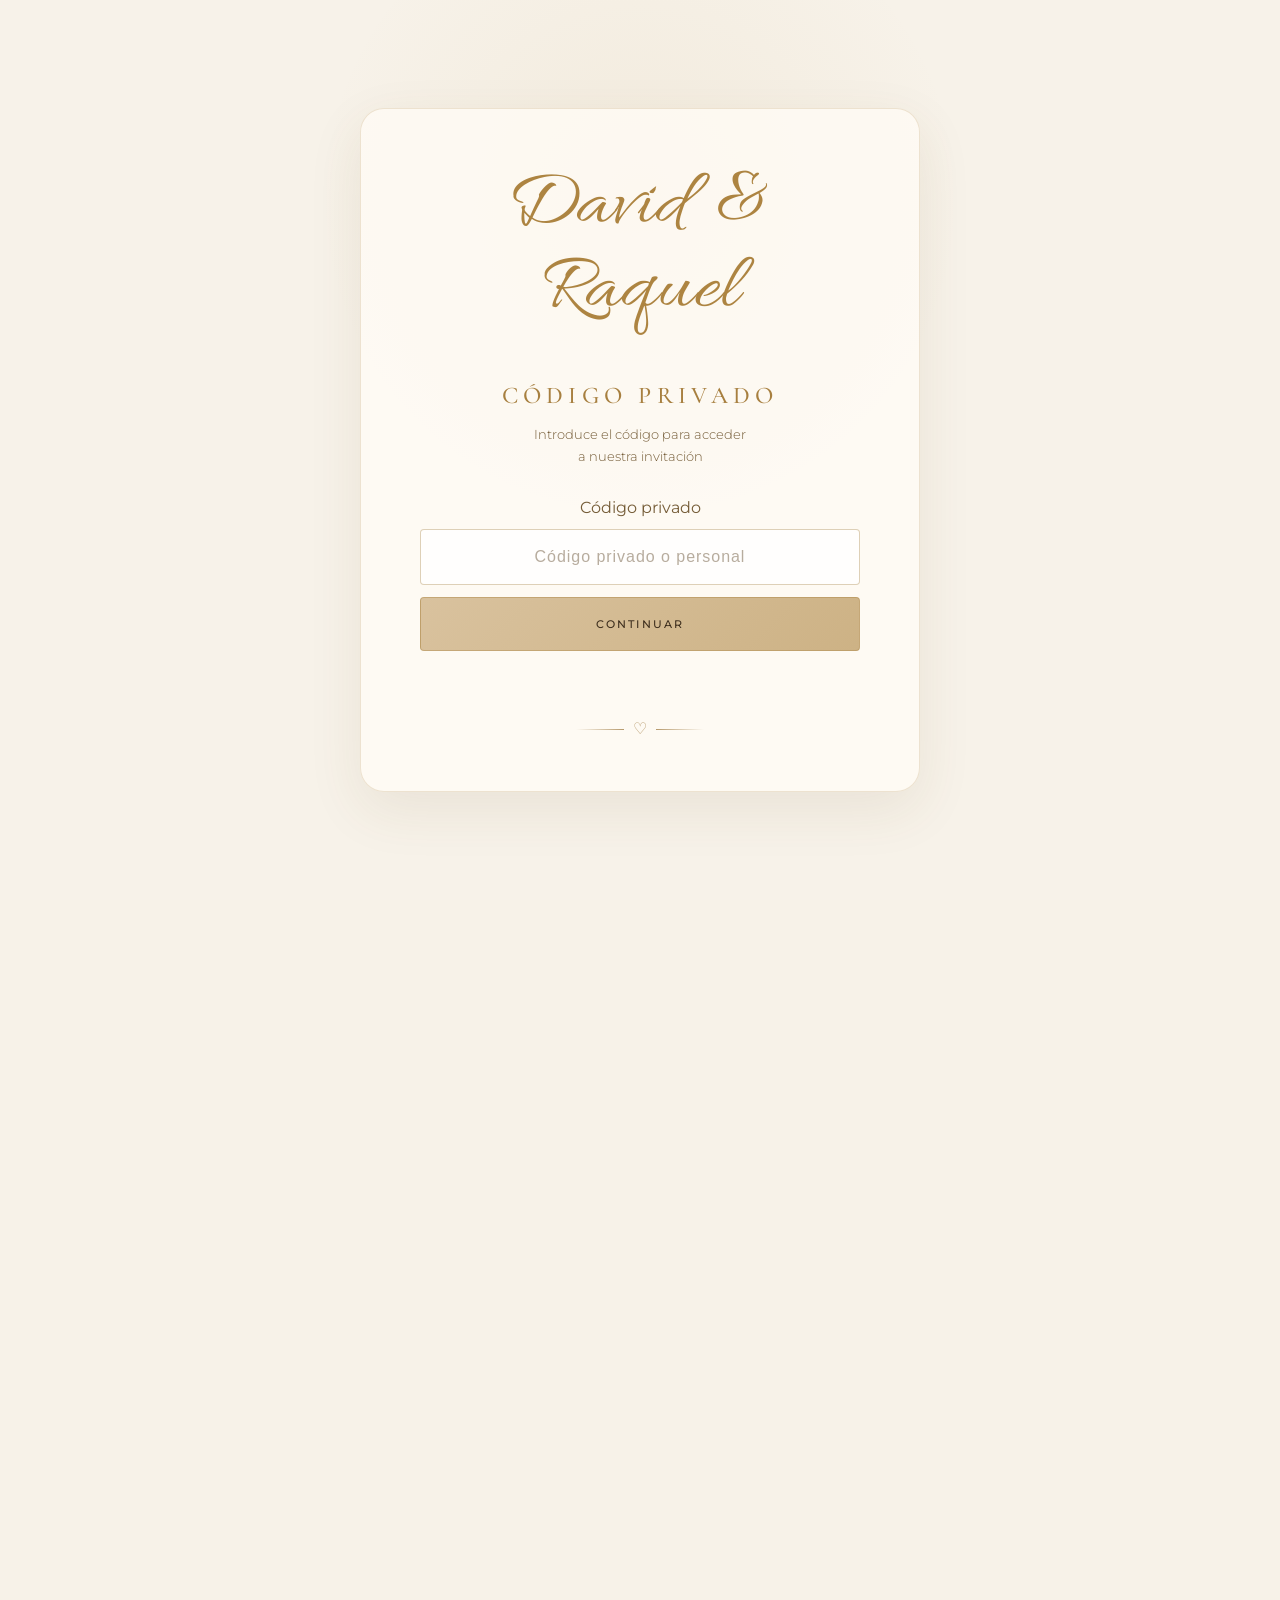
==== commit ff05200b: "Cambio horario" ====
--- a/index.html
+++ b/index.html
@@ -31,6 +31,7 @@
     }
   </style>
   <link rel="stylesheet" href="css/style.css?v=55.2">
+  <meta name="build-version" content="55.2.4-supabase-fix">
 </head>
 <body class="is-locked">
   <div class="scroll-progress" id="scrollProgress"></div>
@@ -79,7 +80,7 @@
         <p class="hero__date">
           <span>22</span><span>noviembre</span><span>2026</span>
         </p>
-        <p class="hero__time">17:00 horas</p>
+        <p class="hero__time">14:00 horas</p>
 
         <div class="personalized-welcome" id="personalizedWelcome" hidden>
           <p class="personalized-welcome__eyebrow">Esta invitación es para</p>
@@ -173,7 +174,7 @@
 
       <div class="program__timeline">
         <article class="program__item reveal">
-          <time datetime="2026-11-22T16:30:00+01:00">16:30</time>
+          <time datetime="2026-11-22T13:45:00+01:00">13:45</time>
           <div class="program__dot" aria-hidden="true"></div>
           <div class="program__content">
             <span class="program__icon program__icon--church" aria-hidden="true">⛪</span>
@@ -183,7 +184,7 @@
         </article>
 
         <article class="program__item reveal">
-          <time datetime="2026-11-22T17:00:00+01:00">17:00</time>
+          <time datetime="2026-11-22T14:00:00+01:00">14:00</time>
           <div class="program__dot" aria-hidden="true"></div>
           <div class="program__content">
             <span class="program__icon program__icon--rings" aria-hidden="true">
@@ -199,7 +200,7 @@
         </article>
 
         <article class="program__item reveal">
-          <time datetime="2026-11-22T19:30:00+01:00">19:30</time>
+          <time datetime="2026-11-22T16:00:00+01:00">16:00</time>
           <div class="program__dot" aria-hidden="true"></div>
           <div class="program__content">
             <span class="program__icon" aria-hidden="true">🥂</span>
@@ -209,25 +210,35 @@
         </article>
 
         <article class="program__item reveal">
-          <time datetime="2026-11-22T21:00:00+01:00">21:00</time>
+          <time datetime="2026-11-22T17:30:00+01:00">17:30</time>
           <div class="program__dot" aria-hidden="true"></div>
           <div class="program__content">
             <span class="program__icon" aria-hidden="true">🍽️</span>
-            <h3>Cena</h3>
+            <h3>Banquete</h3>
             <p>Un momento para disfrutar juntos alrededor de la mesa.</p>
           </div>
         </article>
 
         <article class="program__item reveal">
-          <time datetime="2026-11-22T22:00:00+01:00">22:00</time>
+          <time datetime="2026-11-22T19:30:00+01:00">19:30</time>
           <div class="program__dot" aria-hidden="true"></div>
           <div class="program__content">
             <span class="program__icon" aria-hidden="true">🎵</span>
-            <h3>¡Empieza la fiesta!</h3>
+            <h3>¡Que empiece el baile!</h3>
             <p>El momento de darlo todo en la pista de baile.</p>
           </div>
         </article>
       </div>
+
+        <article class="program__item reveal">
+          <time datetime="2026-11-22T22:30:00+01:00">22:30</time>
+          <div class="program__dot" aria-hidden="true"></div>
+          <div class="program__content">
+            <span class="program__icon" aria-hidden="true">✨</span>
+            <h3>Final de la fiesta</h3>
+            <p>Gracias por acompañarnos en un día tan especial.</p>
+          </div>
+        </article>
 </section>
 
     <section class="locations" id="ubicaciones" aria-labelledby="locations-title">
@@ -243,7 +254,7 @@
           <span class="location-card__symbol" aria-hidden="true">♡</span>
           <p class="location-card__eyebrow">Ceremonia</p>
           <h3>Iglesia Nuestra Señora de los Dolores</h3>
-          <p class="location-card__time">17:00 h</p>
+          <p class="location-card__time">14:00 h</p>
           <address>
             C/ Gran Vía, 16<br>
             21410 Isla Cristina, Huelva
@@ -262,7 +273,7 @@
           </span>
           <p class="location-card__eyebrow">Celebración</p>
           <h3>Espacio Capitana</h3>
-          <p class="location-card__time">19:30 h</p>
+          <p class="location-card__time">16:00 h</p>
           <address>
             Plaza de la Ribera, 7 · Planta 2<br>
             21410 Isla Cristina, Huelva
@@ -535,6 +546,6 @@
     <a href="#regalos" aria-label="Ir a transferencia y Bizum">Detalle</a>
   </nav>
 
-  <script src="js/app.js?v=55.2.1"></script>
+  <script src="js/app-v55-2-4.js"></script>
 </body>
 </html>
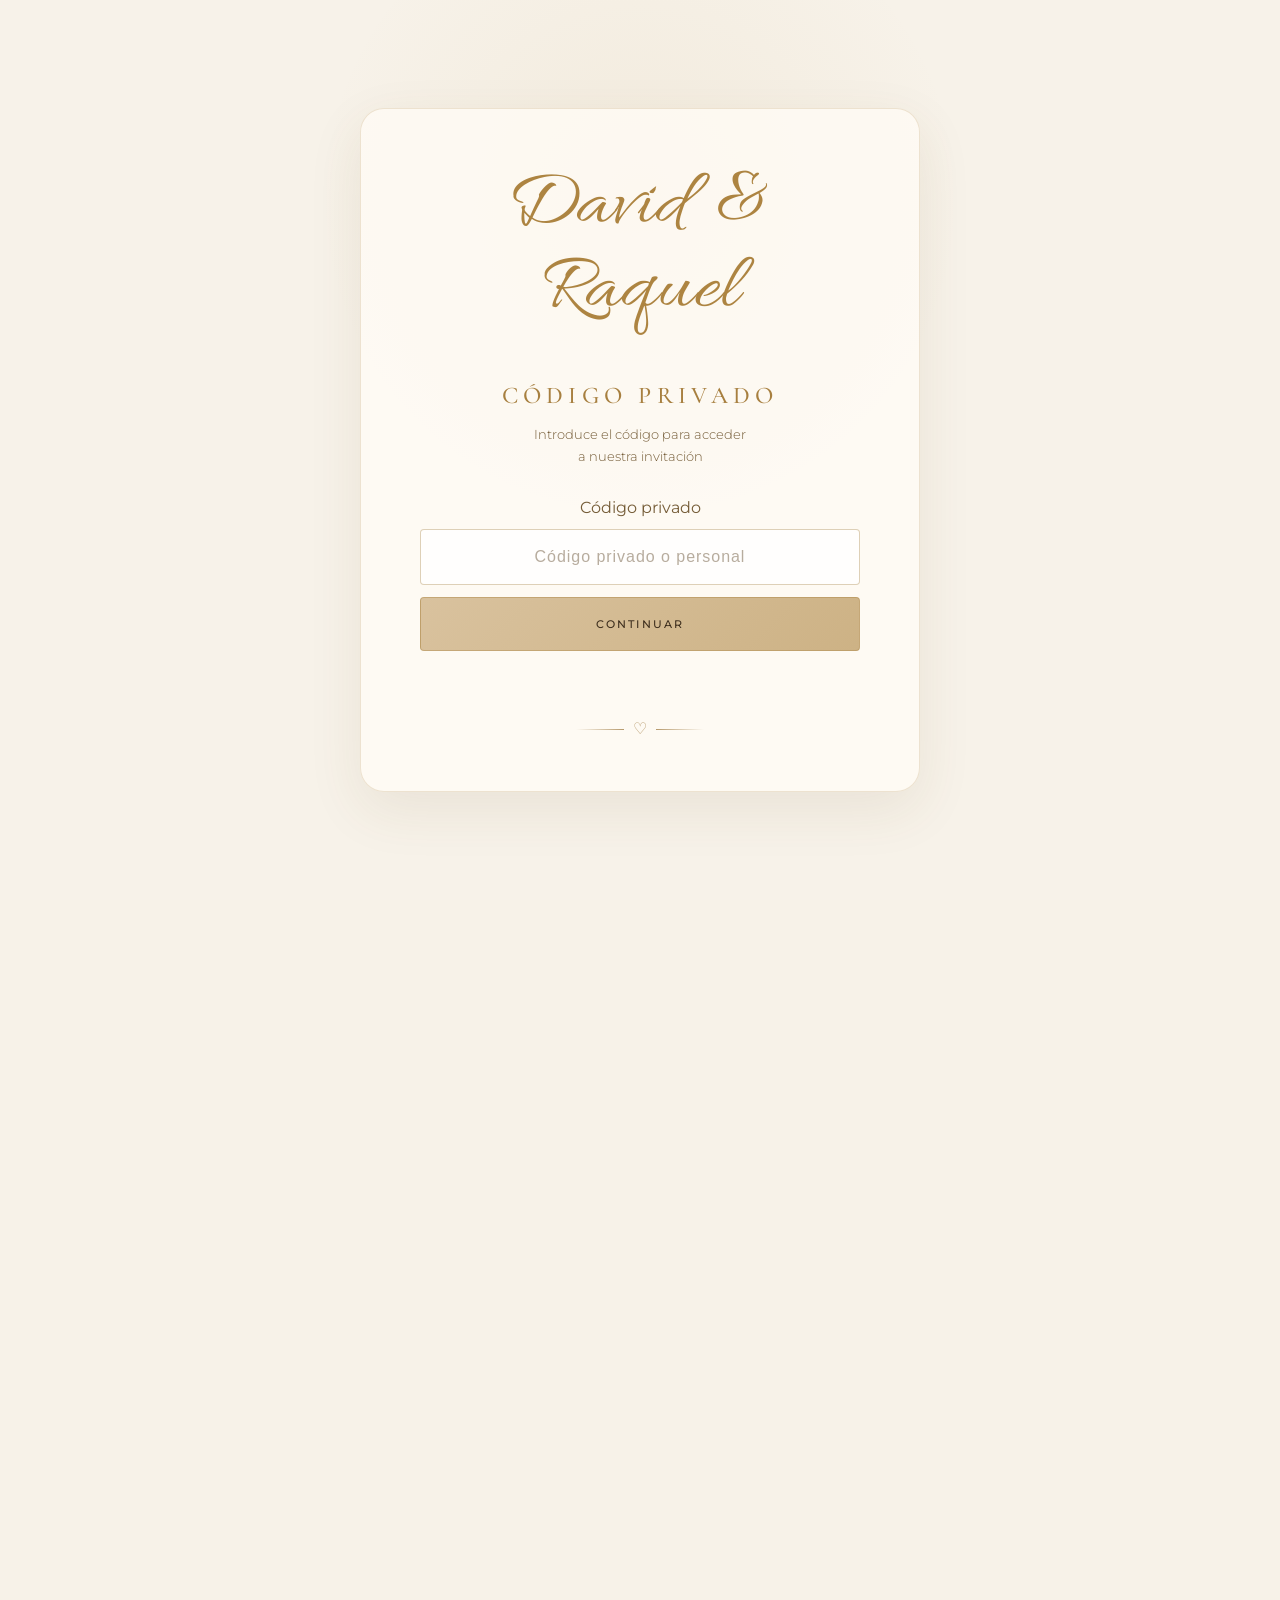
==== commit 7800dace: "final" ====
--- a/index.html
+++ b/index.html
@@ -30,7 +30,7 @@
       display:grid;place-items:center;background:#f7f2e9
     }
   </style>
-  <link rel="stylesheet" href="css/style.css?v=55.2">
+  <link rel="stylesheet" href="css/style.css?v=55.9">
   <meta name="build-version" content="55.2.4-supabase-fix">
 </head>
 <body class="is-locked">
@@ -228,17 +228,18 @@
             <p>El momento de darlo todo en la pista de baile.</p>
           </div>
         </article>
-      </div>
-
-        <article class="program__item reveal">
+        <article class="program__item program__item--final reveal">
           <time datetime="2026-11-22T22:30:00+01:00">22:30</time>
           <div class="program__dot" aria-hidden="true"></div>
           <div class="program__content">
             <span class="program__icon" aria-hidden="true">✨</span>
-            <h3>Final de la fiesta</h3>
-            <p>Gracias por acompañarnos en un día tan especial.</p>
-          </div>
-        </article>
+            <h3>FINAL DE LA FIESTA</h3>
+            <p class="program__final-thanks">GRACIAS POR ACOMPAÑARNOS EN UN DÍA TAN ESPECIAL</p>
+            <p class="program__final-note">La celebración finalizará a las 22:30 h.</p>
+          </div>
+        </article>
+      </div>
+
 </section>
 
     <section class="locations" id="ubicaciones" aria-labelledby="locations-title">
--- a/css/style.css
+++ b/css/style.css
@@ -2146,3 +2146,11 @@
     grid-column: 1;
   }
 }
+
+/* V55.9 · Despedida destacada, manteniendo la alineación del programa */
+.program__item--final .program__content{background:linear-gradient(135deg,rgba(250,243,226,.96),rgba(255,255,255,.92));border:2px solid rgba(185,152,87,.65);box-shadow:0 16px 42px rgba(119,94,51,.14);text-align:center;padding:32px 26px}
+.program__item--final time{font-weight:700;color:var(--gold-dark)}
+.program__item--final .program__dot{width:20px;height:20px;background:var(--gold-dark)}
+.program__item--final .program__content h3{font-family:var(--serif);font-size:clamp(1.25rem,3vw,1.85rem);font-weight:700;letter-spacing:.12em;line-height:1.35;margin-bottom:15px}
+.program__item--final .program__final-thanks{font-family:var(--serif);font-size:clamp(.95rem,2.3vw,1.12rem);font-weight:700;letter-spacing:.045em;line-height:1.5;margin-bottom:12px}
+.program__item--final .program__final-note{font-family:var(--serif);font-size:1rem;line-height:1.5;color:#765e38;font-weight:600}
